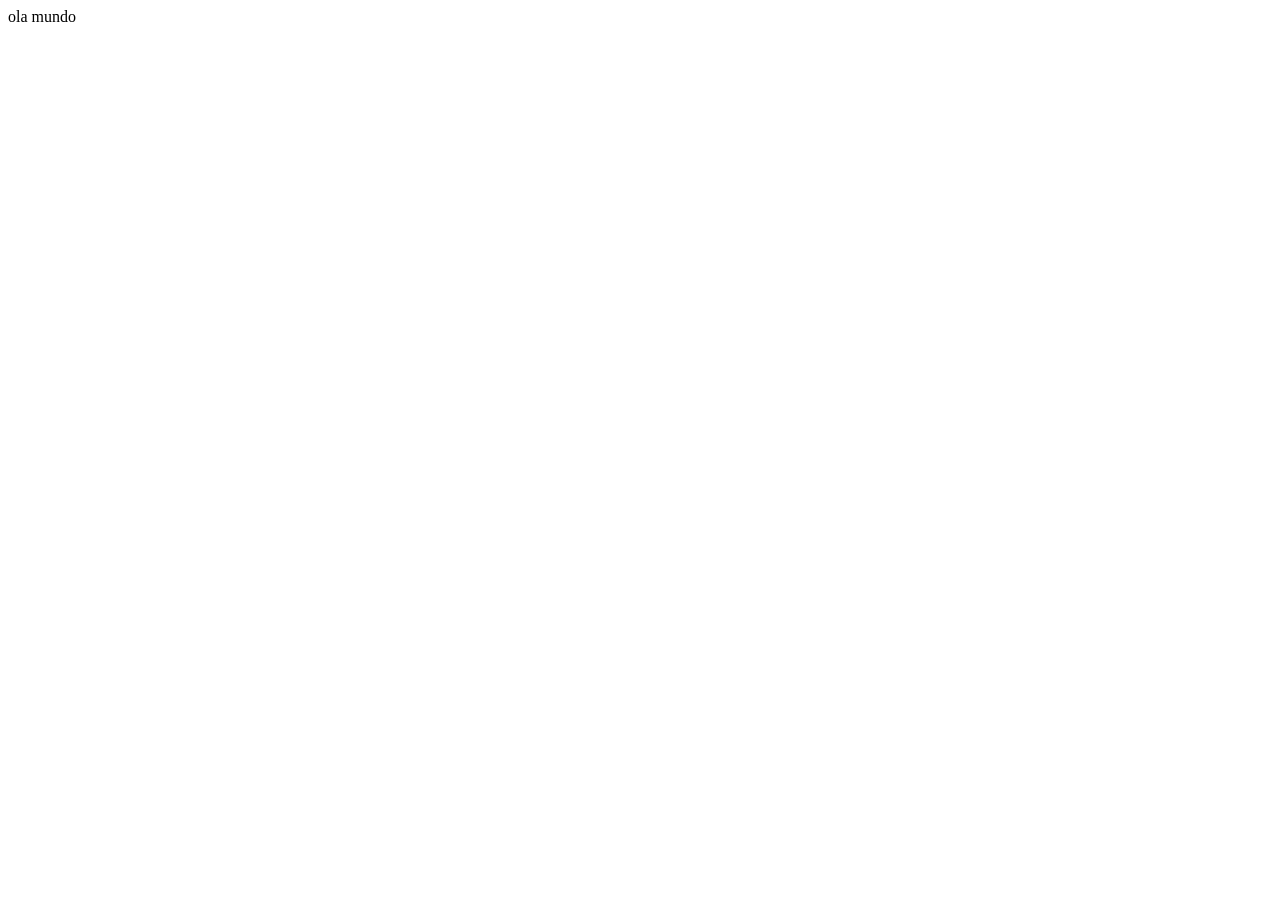
==== htmls/index.html @ 81743110 "criação das pastas de trabalho" ====
<!DOCTYPE html>
<html lang="en">
<head>
    <meta charset="UTF-8">
    <meta name="viewport" content="width=device-width, initial-scale=1.0">
    <title>Document</title>
</head>
<body>
    ola mundo
</body>
</html>
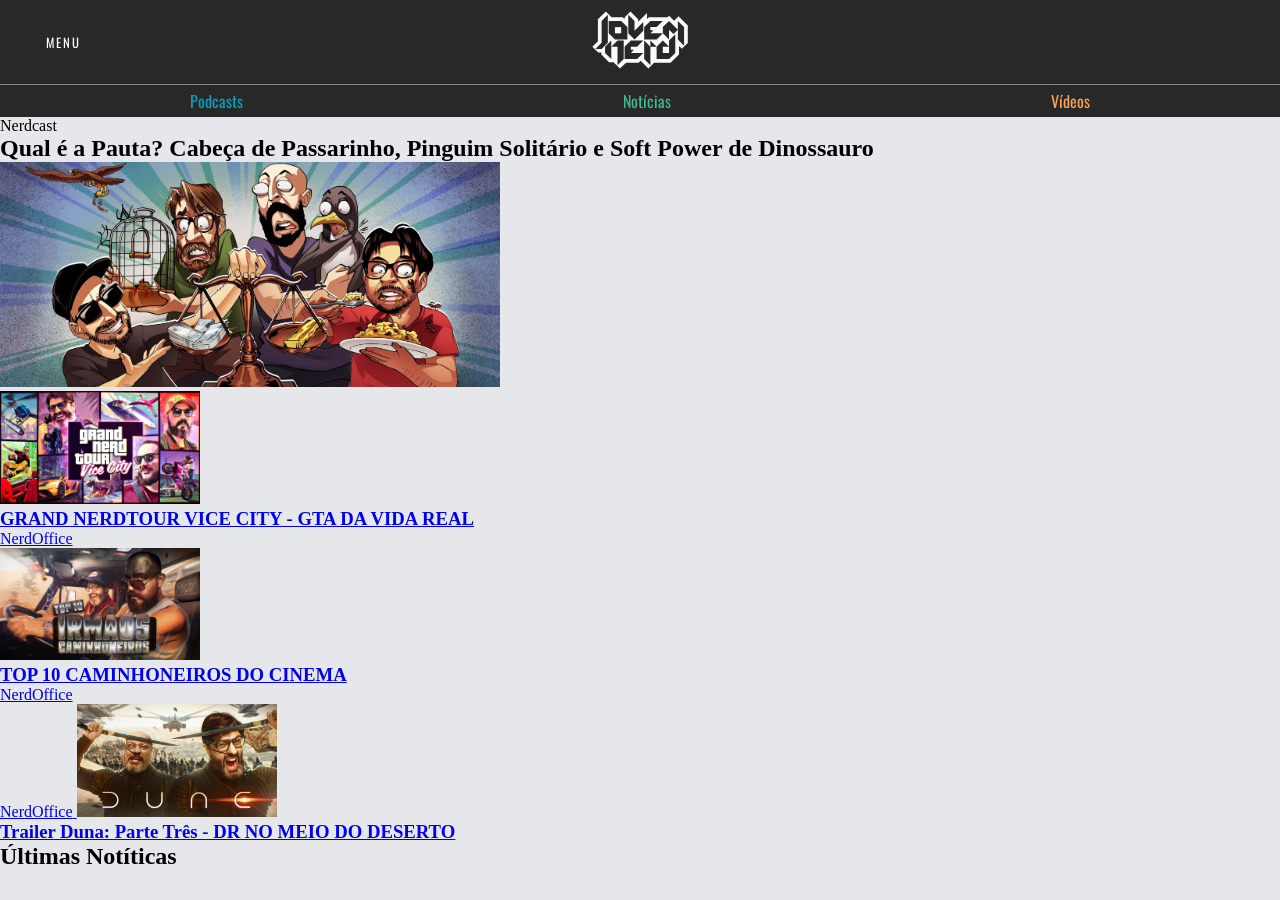
==== commit 129646ab: "Cria estrutura inicial do site Jovem Nerd - Estrutura da index.html (header, nav, main com destaques" ====
--- a/htmls/index.html
+++ b/htmls/index.html
@@ -3,9 +3,72 @@
 <head>
     <meta charset="UTF-8">
     <meta name="viewport" content="width=device-width, initial-scale=1.0">
-    <title>Document</title>
+    <title>Jovem nerd - Podcast e notícias</title>
+    <link rel="stylesheet" href="../css/style.css">
 </head>
 <body>
-    ola mundo
+    <header>
+       <button>MENU</button>
+       <a href="index.html">
+         <img src="../img/logo-jovemnerd-negative.svg" alt="logo jovem nerd">
+       </a>
+    </header>
+    <nav>
+        <a class="podcast-titulo" href="/Podcasts/podcasts.html">Podcasts</a>
+        <a class="noticias-titulo" href="/noticias/noticias.html">Notícias</a>
+        <a class="videos-titulo" href="/Videos/videos.html">Vídeos</a>
+    </nav>
+
+    <main class="pagina">
+        <section class="destaques">
+            <article class="card-grande">
+                <span class="categoria">Nerdcast</span>
+                <h2>Qual é a Pauta? Cabeça de Passarinho, Pinguim Solitário e Soft Power de Dinossauro</h2>
+                <a href="/Podcasts/nerdcast/Qual é a pauta.html">
+                    <img src="../img/nc1054_sem_pauta_35__w090f7x10-scaled.jpg" width="500px">
+                </a>
+            </article>
+
+            <article class="card-pequeno">
+                <a href="/Videos/nerdoffice/grand-nerdtour-vice-city.html">
+                    <img src="../img/vitrine_s17e42_h__f12l7qpa9.jpg" width="200px">
+                    <h3>GRAND NERDTOUR VICE CITY - GTA DA VIDA REAL</h3>
+                </a>
+
+                 <a href="/Videos/nerdoffice/nerdoffice.html">
+                    <span>NerdOffice</span>
+                </a>
+            </article>
+
+            <article class="card-pequeno">
+                <a href="/Videos/nerdoffice/top-10-caminhoneiros-do-cinema.html">
+                    <img src="../img/vitrine_s17e36_h__g4z9w9ks.jpg" width="200px">
+                    <h3>TOP 10 CAMINHONEIROS DO CINEMA</h3>
+                </a>
+                <a href="/Videos/nerdoffice/nerdoffice.html">
+                    <span>NerdOffice</span>
+                </a>
+            </article>
+
+            <article class="card-pequeno">
+                <a href="/Videos/nerdoffice/nerdoffice.html">
+                    <span>NerdOffice</span>
+                </a>
+
+                <a href="/Videos/nerdoffice/trailer-duna-parte-tres-dr-no-meio-do-deserto.html">
+                    <img src="../img/vitrine_dune.jpg" width="200px">
+                    <h3>Trailer Duna: Parte Três - DR NO MEIO DO DESERTO</h3>
+                </a>
+            </article>
+        </section>
+
+        <section class="ultimas-noticias">
+            <h2>Últimas Notíticas</h2>
+
+            <article class="card-medio">
+
+            </article>
+        </section>
+    </main>
 </body>
 </html>
--- a/css/style.css
+++ b/css/style.css
@@ -0,0 +1,60 @@
+@font-face {
+    font-family: "Oswald";
+    src: url("/img/Oswald/Oswald-VariableFont_wght.ttf") format("truetype");
+}
+*{
+    margin: 0;
+    font-family: inherit;
+}
+body{
+    background-color: #e5e7eb
+}
+header{
+    background-color: #282828;
+    display: flex;
+    align-items: center;
+    justify-content: center;
+    padding: 10px 50px;
+    border-bottom: 1px solid #888;
+}
+
+header img {
+    height: 60px;
+    width: auto;
+}
+
+header button {
+    position: absolute;
+    left: 40px;
+    background: none;
+    color: white;
+    text-decoration: none;
+    border: none;
+    cursor: pointer;
+    text-transform: uppercase;
+    font-family: "Oswald", sans-serif;
+    letter-spacing: 2px;
+    font-size: 0.8rem;
+}
+nav{
+    background-color: #282828;
+    display: flex;
+    align-items: center;
+    justify-content: space-around;
+    height: 2rem;
+}
+.podcast-titulo{
+    color: #00a3c6;
+    text-decoration: none;
+    font-family: "Oswald", sans-serif;
+}
+.noticias-titulo{
+    color: #3dbc8e;
+    text-decoration: none;
+    font-family: "Oswald", sans-serif;
+}
+.videos-titulo{
+    color: #ffa052;
+    text-decoration: none;
+    font-family: "Oswald", sans-serif;
+}
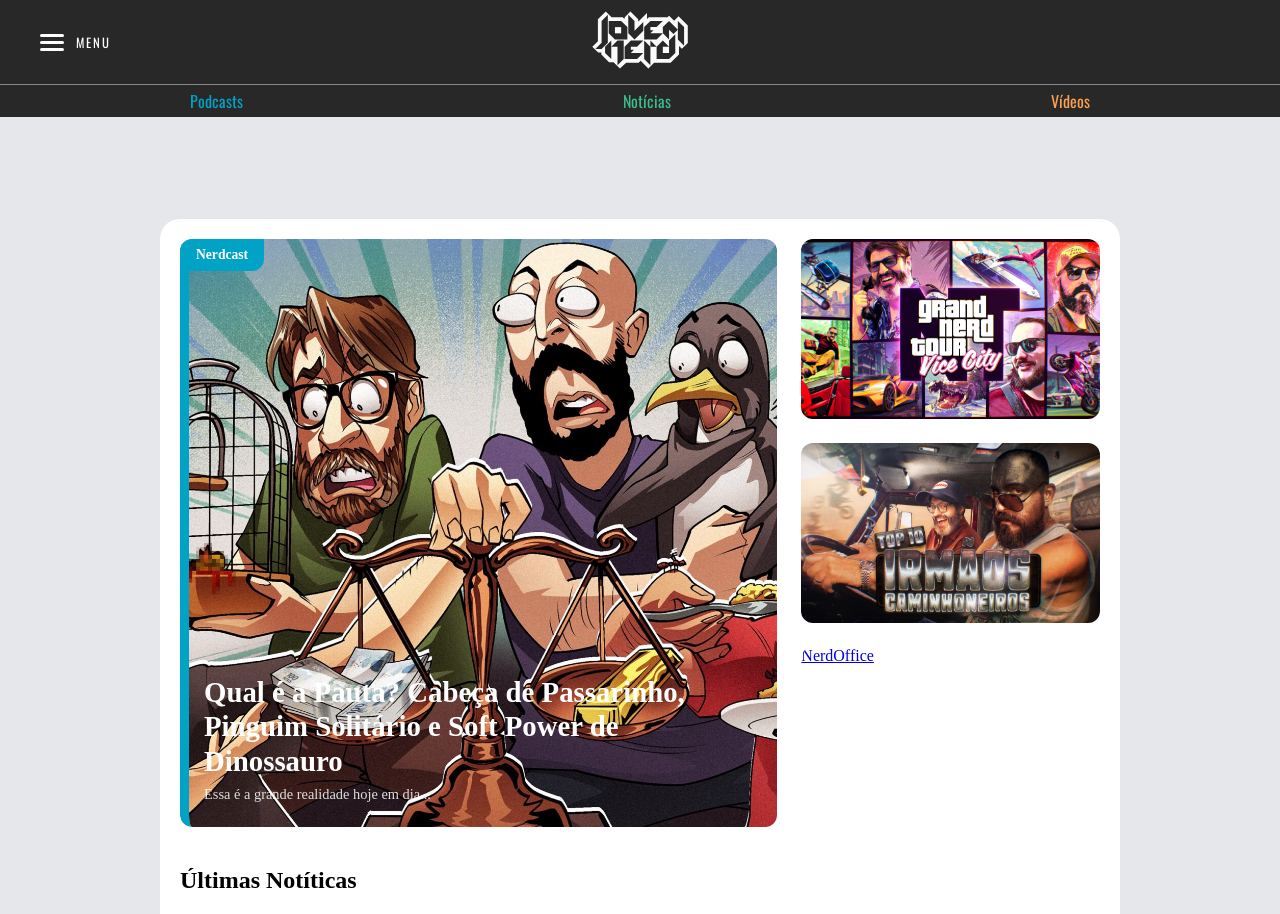
==== commit de47bef6: "create-cards criação e organizacao dos cards de videos" ====
--- a/htmls/index.html
+++ b/htmls/index.html
@@ -1,5 +1,5 @@
 <!DOCTYPE html>
-<html lang="en">
+<html lang="pt-br">
 <head>
     <meta charset="UTF-8">
     <meta name="viewport" content="width=device-width, initial-scale=1.0">
@@ -8,54 +8,66 @@
 </head>
 <body>
     <header>
-       <button>MENU</button>
+       <button class="menubutton">
+        <span class="hamburger">
+            <span></span>
+            <span></span>
+            <span></span>
+        </span>
+        <span class="menu-texto">MENU</span>
+        
+        
+       </button>
        <a href="index.html">
          <img src="../img/logo-jovemnerd-negative.svg" alt="logo jovem nerd">
        </a>
     </header>
     <nav>
-        <a class="podcast-titulo" href="/Podcasts/podcasts.html">Podcasts</a>
-        <a class="noticias-titulo" href="/noticias/noticias.html">Notícias</a>
-        <a class="videos-titulo" href="/Videos/videos.html">Vídeos</a>
+        <a class="podcast-titulo" href="../Podcasts/podcasts.html">Podcasts</a>
+        <a class="noticias-titulo" href="../noticias/noticias.html">Notícias</a>
+        <a class="videos-titulo" href="../Videos/videos.html">Vídeos</a>
     </nav>
 
     <main class="pagina">
         <section class="destaques">
-            <article class="card-grande">
-                <span class="categoria">Nerdcast</span>
-                <h2>Qual é a Pauta? Cabeça de Passarinho, Pinguim Solitário e Soft Power de Dinossauro</h2>
-                <a href="/Podcasts/nerdcast/Qual é a pauta.html">
-                    <img src="../img/nc1054_sem_pauta_35__w090f7x10-scaled.jpg" width="500px">
+            <article class="card-grande">      
+                <a href="../Podcasts/nerdcast/Qual é a pauta.html">
+                    <img src="../img/nc1054_sem_pauta_35__w090f7x10-scaled.jpg">
+                    <span class="categoria">Nerdcast</span>
+                    <div class="card-texto">
+                        <h2>Qual é a Pauta? Cabeça de Passarinho, Pinguim Solitário e Soft Power de Dinossauro</h2>
+                        <p>Essa é a grande realidade hoje em dia...</p>
+                    </div>
                 </a>
             </article>
 
             <article class="card-pequeno">
-                <a href="/Videos/nerdoffice/grand-nerdtour-vice-city.html">
-                    <img src="../img/vitrine_s17e42_h__f12l7qpa9.jpg" width="200px">
+                <a href="../Videos/nerdoffice/grand-nerdtour-vice-city.html">
+                    <img src="../img/vitrine_s17e42_h__f12l7qpa9.jpg">
                     <h3>GRAND NERDTOUR VICE CITY - GTA DA VIDA REAL</h3>
                 </a>
 
-                 <a href="/Videos/nerdoffice/nerdoffice.html">
+                 <a href="../Videos/nerdoffice/nerdoffice.html">
                     <span>NerdOffice</span>
                 </a>
             </article>
 
             <article class="card-pequeno">
-                <a href="/Videos/nerdoffice/top-10-caminhoneiros-do-cinema.html">
-                    <img src="../img/vitrine_s17e36_h__g4z9w9ks.jpg" width="200px">
+                <a href="../Videos/nerdoffice/top-10-caminhoneiros-do-cinema.html">
+                    <img src="../img/vitrine_s17e36_h__g4z9w9ks.jpg">
                     <h3>TOP 10 CAMINHONEIROS DO CINEMA</h3>
                 </a>
-                <a href="/Videos/nerdoffice/nerdoffice.html">
+                <a href="../Videos/nerdoffice/nerdoffice.html">
                     <span>NerdOffice</span>
                 </a>
             </article>
 
             <article class="card-pequeno">
-                <a href="/Videos/nerdoffice/nerdoffice.html">
+                <a href="../Videos/nerdoffice/nerdoffice.html">
                     <span>NerdOffice</span>
                 </a>
 
-                <a href="/Videos/nerdoffice/trailer-duna-parte-tres-dr-no-meio-do-deserto.html">
+                <a href="../Videos/nerdoffice/trailer-duna-parte-tres-dr-no-meio-do-deserto.html">
                     <img src="../img/vitrine_dune.jpg" width="200px">
                     <h3>Trailer Duna: Parte Três - DR NO MEIO DO DESERTO</h3>
                 </a>
--- a/css/style.css
+++ b/css/style.css
@@ -7,7 +7,7 @@
     font-family: inherit;
 }
 body{
-    background-color: #e5e7eb
+    background-color: #e5e7eb;
 }
 header{
     background-color: #282828;
@@ -16,6 +16,8 @@
     justify-content: center;
     padding: 10px 50px;
     border-bottom: 1px solid #888;
+    position: sticky;
+    top: 0;
 }
 
 header img {
@@ -23,18 +25,35 @@
     width: auto;
 }
 
-header button {
+.hamburger{
+    display: flex;
+    flex-direction: column;
+    gap: 4px;
+}
+.hamburger span{
+    display: block;
+    width: 24px;              
+    height: 3px;              
+    background-color: #ffffff;
+    border-radius: 2px;
+}
+
+.menubutton {
     position: absolute;
+    display: flex;
     left: 40px;
     background: none;
     color: white;
     text-decoration: none;
     border: none;
+    align-items: center;
     cursor: pointer;
     text-transform: uppercase;
     font-family: "Oswald", sans-serif;
     letter-spacing: 2px;
     font-size: 0.8rem;
+    padding: 0;
+    gap: 12px;
 }
 nav{
     background-color: #282828;
@@ -42,6 +61,93 @@
     align-items: center;
     justify-content: space-around;
     height: 2rem;
+}
+.pagina{
+    width: 75%;
+    background-color: white;
+    margin: auto;
+    margin-top: 8%;
+    border-radius: 20px 20px 0 0;
+}
+.destaques{
+    display: grid;
+    grid-template-columns: 2fr 1fr;
+    grid-template-rows: repeat(3, 180px);
+    gap: 24px;
+    padding: 20px;
+}
+.card-grande{
+    grid-row: 1 / span 3;
+    min-height: 0;
+}
+.card-grande a{
+    position: relative;
+    display: block;
+    height: 100%;
+    border-radius: 12px;
+    overflow: hidden;
+    color: white;
+    text-decoration: none;
+}
+.card-grande img{
+    position: absolute;
+    inset: 0;
+    width: 100%;
+    height: 100%;
+    object-fit: cover;
+    border-radius: 12px;
+    border-left: 9px solid #00a3c6;
+}
+.card-pequeno img{
+    width: 100%;
+    height: 100%;
+    object-fit: cover;
+}
+.card-texto{
+    position: absolute;
+    bottom: 0;
+    left: 0;
+    right: 0;
+    padding: 24px;
+    z-index: 1;
+}
+.card-texto h2 {
+    font-size: 1.8rem;
+    line-height: 1.2;
+    margin-bottom: 8px;
+}
+
+.card-texto p {
+    font-size: 0.9rem;
+    opacity: 0.85;
+}
+
+.categoria {
+    position: absolute;
+    top: 0;
+    left: 0;
+    z-index: 1;
+    background-color: #00a3c6;
+    color: white;
+    font-weight: 700;
+    font-size: 0.85rem;
+    padding: 8px 16px;
+    border-radius: 0 0 12px 0;
+}
+.card-pequeno{
+    min-height: 0;
+    overflow: hidden;
+    border-radius: 12px;
+}
+.card-pequeno a{
+    display: block;
+    height: 100%;
+}
+.card-pequeno h3, .card-pequeno h3{
+    display: none;
+}
+.ultimas-noticias{
+    padding: 20px;
 }
 .podcast-titulo{
     color: #00a3c6;
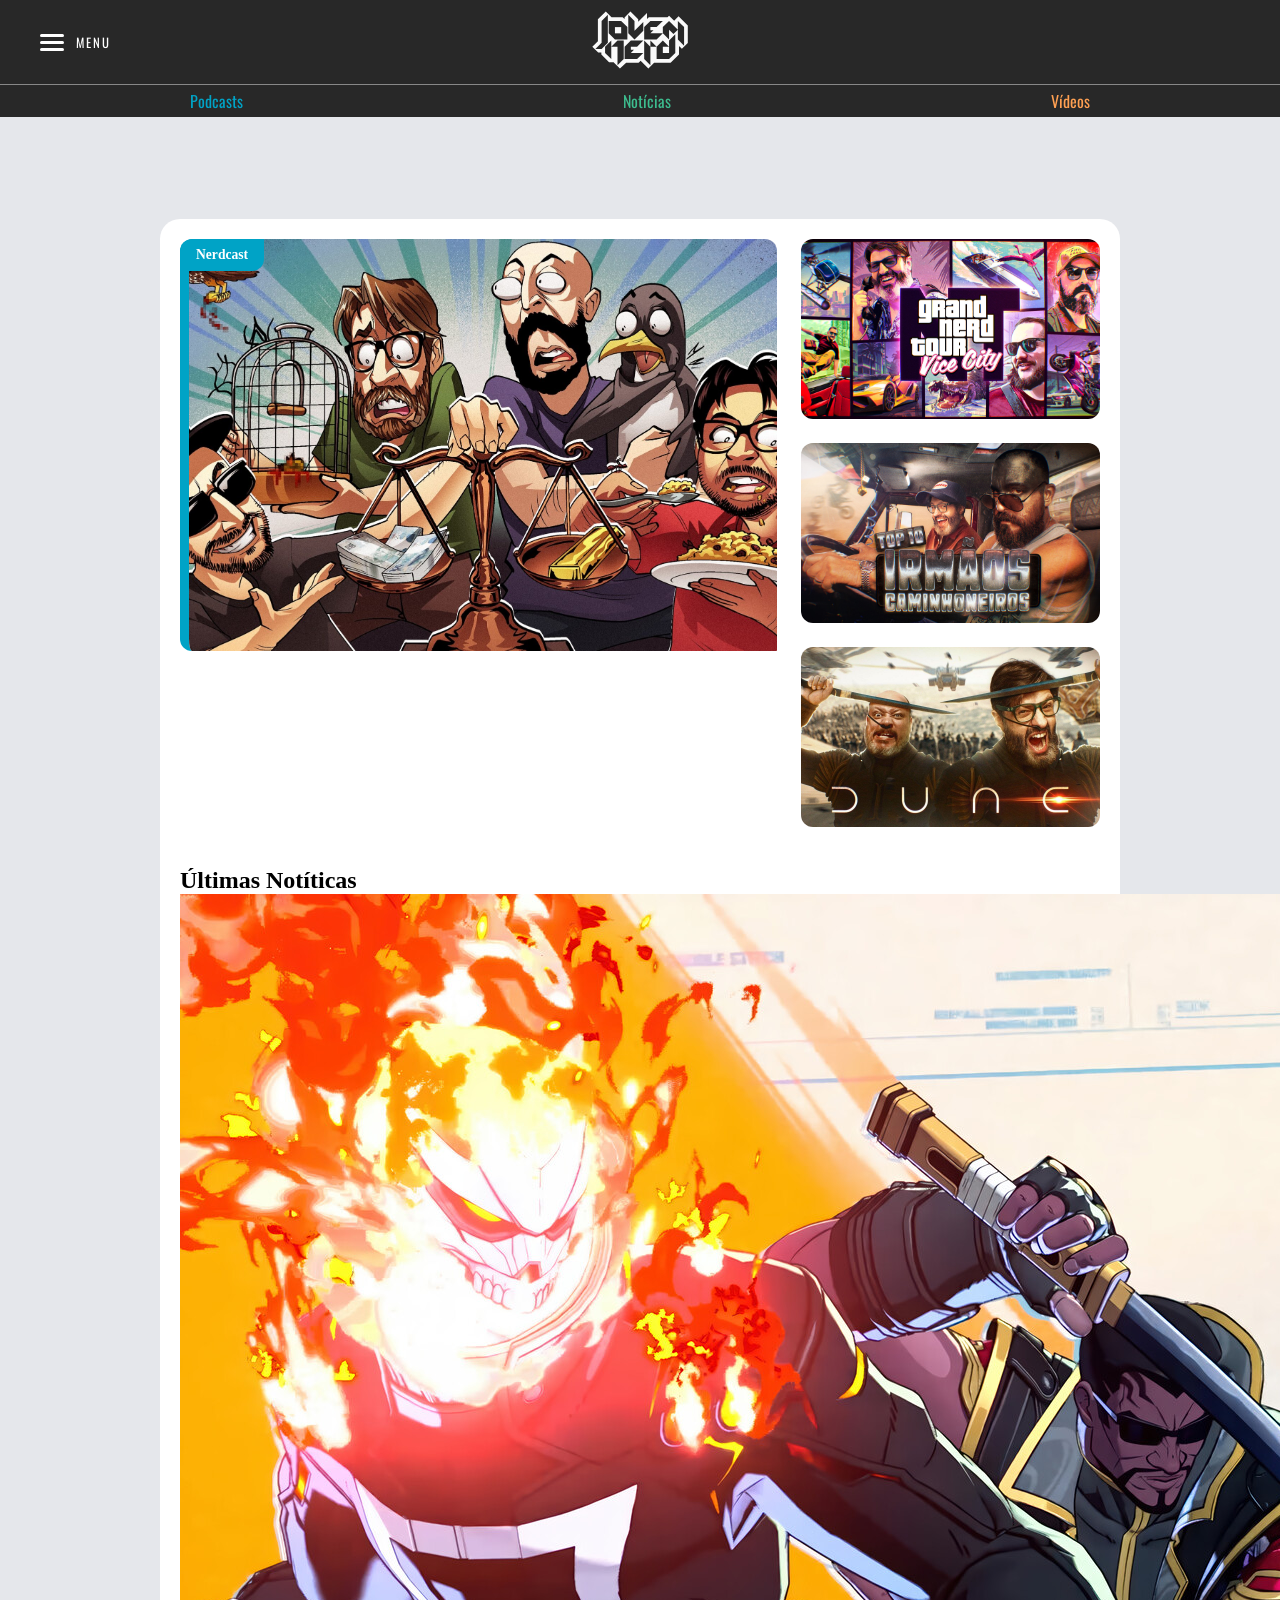
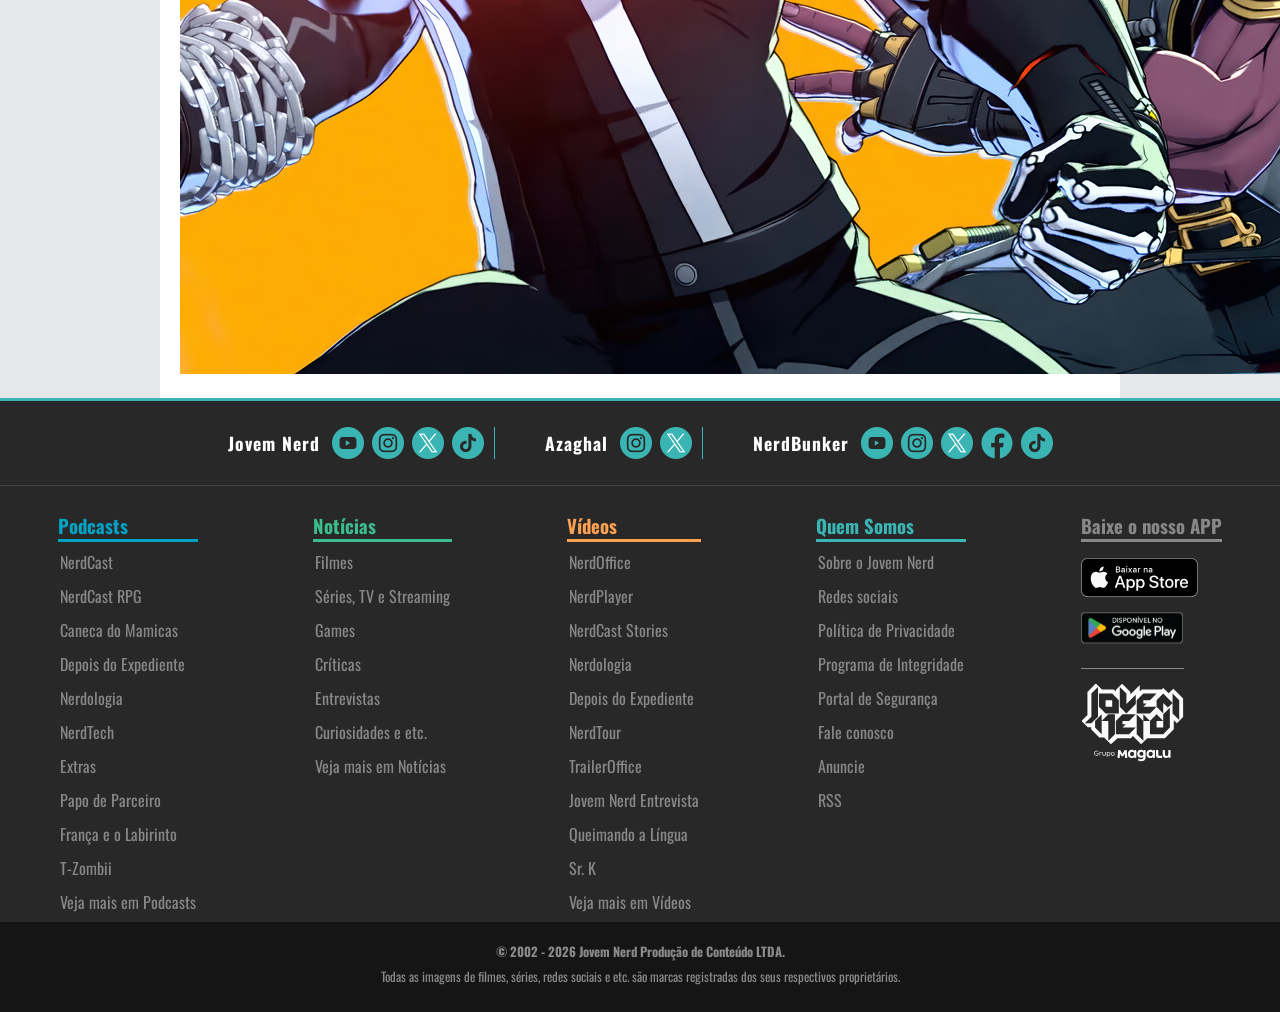
==== commit 06c9866a: "remodelagem exclusao e criação de arquivos dentro da pasta, organizando sites e criação do footer." ====
--- a/htmls/index.html
+++ b/htmls/index.html
@@ -32,7 +32,7 @@
         <section class="destaques">
             <article class="card-grande">      
                 <a href="../Podcasts/nerdcast/Qual é a pauta.html">
-                    <img src="../img/nc1054_sem_pauta_35__w090f7x10-scaled.jpg">
+                    <img src="../img/nc1054_sem_pauta_35__w090f7x10-scaled.jpg" alt="">
                     <span class="categoria">Nerdcast</span>
                     <div class="card-texto">
                         <h2>Qual é a Pauta? Cabeça de Passarinho, Pinguim Solitário e Soft Power de Dinossauro</h2>
@@ -63,14 +63,14 @@
             </article>
 
             <article class="card-pequeno">
-                <a href="../Videos/nerdoffice/nerdoffice.html">
-                    <span>NerdOffice</span>
-                </a>
-
                 <a href="../Videos/nerdoffice/trailer-duna-parte-tres-dr-no-meio-do-deserto.html">
                     <img src="../img/vitrine_dune.jpg" width="200px">
                     <h3>Trailer Duna: Parte Três - DR NO MEIO DO DESERTO</h3>
                 </a>
+                
+                <a href="../Videos/nerdoffice/nerdoffice.html">
+                    <span>NerdOffice</span>
+                </a>
             </article>
         </section>
 
@@ -78,9 +78,131 @@
             <h2>Últimas Notíticas</h2>
 
             <article class="card-medio">
-
+                <a href="../noticias/games/marvel-tokon-dubladores-deadpool-ghost-rider-entrevista.html">
+                    <img src="../img/marvel_tokon_deadpool_ghost_rider__n4m21f.jpg">
+                </a>
+                <a href="../noticias/games/"></a>
             </article>
         </section>
     </main>
+    <footer>
+        <div class="redes-footer">
+        <div class="jovemnerd-redes">
+            <h2>Jovem Nerd</h2>
+            <a href="https://www.youtube.com/@JovemNerd">
+                <img src="../img/youtube (2).png">
+            </a>
+            <a href="https://www.instagram.com/jovemnerd/">
+                <img  src="../img/instagram.png">
+            </a>
+            <a href="https://x.com/jovemnerd">
+                <img src="../img/twitter.png">
+            </a>
+            <a href="https://www.tiktok.com/@jovemnerd">
+                <img src="../img/tiktok.png">
+            </a>
+        </div>
+        <div class="azaghal-redes">
+            <h2>Azaghal</h2>
+            <a href="https://www.instagram.com/azaghal/">
+                <img src="../img/instagram.png">
+            </a>
+            <a href="https://x.com/azaghal">
+                <img src="../img/twitter.png">
+            </a>
+        </div>
+        <div class="nerdbunker-redes">
+            <h2>NerdBunker</h2>
+            <a href="https://www.youtube.com/@Nerdbunker">
+                <img src="../img/youtube (2).png">
+            </a>
+            <a href="https://www.instagram.com/nerdbunker/">
+                <img src="../img/instagram.png" alt=" instagram">
+            </a>
+            <a href="https://x.com/Nerdbunker">
+                <img src="../img/twitter.png" alt="twitter">
+            </a>
+            <a href="https://www.facebook.com/nerdbunker">
+                <img src="../img/facebook.png" alt="facebook">
+            </a>
+            <a href="https://www.tiktok.com/@nerdbunker">
+                <img src="../img/tiktok.png" alt="tiktok">
+            </a>
+        </div>
+        </div>
+        <div class="links-footer">
+            <div class="podcasts-footer">
+                <h3>Podcasts</h3>
+                <ul>
+                <li><a href="../htmls/nerdcast.html">NerdCast</a></li>
+                <li><a href="../htmls/nerdcast-rpg.html">NerdCast RPG</a></li>
+                <li><a href="#">Caneca do Mamicas</a></li>
+                <li><a href="#">Depois do Expediente</a></li>
+                <li><a href="#">Nerdologia</a></li>
+                <li><a href="#">NerdTech</a></li>
+                <li><a href="#">Extras</a></li>
+                <li><a href="#">Papo de Parceiro</a></li>
+                <li><a href="#">França e o Labirinto</a></li>
+                <li><a href="../htmls/t-zombii.html">T-Zombii</a></li>
+            <li><a href="#">Veja mais em Podcasts</a></li>
+        </ul>
+        </div>
+        <div class="noticias-footer">
+            <h3>Notícias</h3>
+            <ul>
+                <li><a href="#">Filmes</a></li>
+                <li><a href="../htmls/series-tv-streaming.html">Séries, TV e Streaming</a></li>
+                <li><a href="#">Games</a></li>
+                <li><a href="#">Críticas</a></li>
+                <li><a href="#">Entrevistas</a></li>
+                <li><a href="#">Curiosidades e etc.</a></li>
+                <li><a href="#">Veja mais em Notícias</a></li>
+            </ul>
+        </div>
+        <div class="videos-footer">
+            <h3>Vídeos</h3>
+            <ul>
+                <li><a href="../htmls/nerdoffice.html">NerdOffice</a></li>
+                <li><a href="#">NerdPlayer</a></li>
+                <li><a href="#">NerdCast Stories</a></li>
+                <li><a href="#">Nerdologia</a></li>
+                <li><a href="#">Depois do Expediente</a></li>
+                <li><a href="#">NerdTour</a></li>
+                <li><a href="#">TrailerOffice</a></li>
+                <li><a href="#">Jovem Nerd Entrevista</a></li>
+                <li><a href="#">Queimando a Língua</a></li>
+                <li><a href="#">Sr. K</a></li>
+                <li><a href="#">Veja mais em Vídeos</a></li>
+            </ul>
+        </div>
+        <div class="quem-somos-footer">
+            <h3>Quem Somos</h3>
+            <ul>
+                <li><a href="#">Sobre o Jovem Nerd</a></li>
+                <li><a href="#">Redes sociais</a></li>
+                <li><a href="#">Política de Privacidade</a></li>
+                <li><a href="#">Programa de Integridade</a></li>
+                <li><a href="#">Portal de Segurança</a></li>
+                <li><a href="#">Fale conosco</a></li>
+                <li><a href="#">Anuncie</a></li>
+                <li><a href="#">RSS</a></li>
+            </ul>
+        </div>
+        <div class="app-footer">
+            <h3>Baixe o nosso APP</h3>
+            <a href="https://apps.apple.com/us/app/jovem-nerd-oficial/id1122679489">
+                <img src="../img/appstore.svg" alt="baixe pela app store">
+            </a>
+            <a href="https://play.google.com/store/apps/details?id=com.jovemnerd.app">
+                <img src="../img/googleplay.svg" alt="baixe pela play store">
+            </a>
+            <img src="../img/logo-jovemnerd-w.svg" alt="logo jovem nerd">
+        </div>
+    </div>
+    <div class="copyright-footer">
+        <p>© 2002 - 2026 Jovem Nerd Produção de Conteúdo LTDA.</p>
+        <p>Todas as imagens de filmes, séries, redes sociais e etc. são marcas registradas dos seus respectivos proprietários.</p>
+    </div>
+    </footer>
 </body>
 </html>
--- a/css/style.css
+++ b/css/style.css
@@ -6,6 +6,10 @@
     margin: 0;
     font-family: inherit;
 }
+a{
+    text-decoration: none;
+    color: inherit;
+}
 body{
     background-color: #e5e7eb;
 }
@@ -16,7 +20,6 @@
     justify-content: center;
     padding: 10px 50px;
     border-bottom: 1px solid #888;
-    position: sticky;
     top: 0;
 }
 
@@ -93,7 +96,7 @@
     position: absolute;
     inset: 0;
     width: 100%;
-    height: 100%;
+    height: 70%;
     object-fit: cover;
     border-radius: 12px;
     border-left: 9px solid #00a3c6;
@@ -143,7 +146,7 @@
     display: block;
     height: 100%;
 }
-.card-pequeno h3, .card-pequeno h3{
+.card-pequeno h3, .card-pequeno span{
     display: none;
 }
 .ultimas-noticias{
@@ -163,4 +166,111 @@
     color: #ffa052;
     text-decoration: none;
     font-family: "Oswald", sans-serif;
-}+}
+footer{
+    background-color: #282828;
+}
+footer img{
+    width: 32px;
+    height: 32px;
+    display: block;
+    
+}
+.redes-footer{
+    display: flex;
+    flex-wrap: wrap;
+    justify-content: center;
+    gap: 50px;
+    padding: 26px 20px;
+    border-top: 3px solid #3bb4b4;
+    border-bottom: 1px solid #424242;
+}
+.jovemnerd-redes, .azaghal-redes, .nerdbunker-redes{
+    display: flex;
+    align-items: center;
+    gap: 8px;
+    font-family: "Oswald", sans-serif;
+    color: #ffffff;
+    letter-spacing: 1px;
+}
+.redes-footer h2{
+    font-size: 1.1rem;
+    margin-right: 4px;
+}
+.jovemnerd-redes, .azaghal-redes{
+    border-right: 1px solid #3bb4b4;
+    padding-right: 10px
+}
+.links-footer{
+    display: flex;
+    flex-wrap: wrap;
+    justify-content: space-around;
+    padding-top: 2%;
+    color: #ffffff;
+}
+.links-footer h3{
+    font-family: "Oswald", sans-serif;
+    margin-bottom: 6px;
+}
+.links-footer ul{
+    list-style: none;
+    padding-left: 0;
+}
+.links-footer li{
+    margin-bottom: 6px;
+    text-decoration: none;
+    font-family: "Oswald", sans-serif;
+    font-size: 0,9rem;
+    color:#888;
+    padding: 2px;
+}
+.podcasts-footer h3{
+    color: #00a3c6;
+    border-bottom: 3px solid #00a3c6;
+}
+.noticias-footer h3{
+    color: #3dbc8e;
+    border-bottom: 3px solid #3dbc8e;
+}
+.videos-footer h3{
+    color: #ffa052;
+    border-bottom: 3px solid #ffa052;
+}
+.quem-somos-footer h3{
+    color: #3bb4b4;
+    border-bottom: 3px solid #3bb4b4;
+}
+.app-footer h3{
+    color: #888;
+    border-bottom: 3px solid #888;
+}
+.app-footer{
+    display: flex;
+    flex-direction: column;
+    align-items: flex-start;
+    gap: 10px;
+}
+.app-footer img{
+    width: auto;
+    height: 40px;
+}
+.app-footer > img{
+    height: 80px;
+    margin-top: 10px;
+    border-top: 1px solid #888;
+    padding-top: 10%;
+}
+.copyright-footer{
+    background-color: #151515;
+    text-align: center;
+    padding: 20px;
+    color: #8a8a8a;
+    font-size: 0.8rem;
+    font-family: "Oswald", sans-serif;
+}
+.copyright-footer p{
+    margin-bottom: 6px;
+}
+.copyright-footer p:first-child{
+    font-weight: 700;
+}
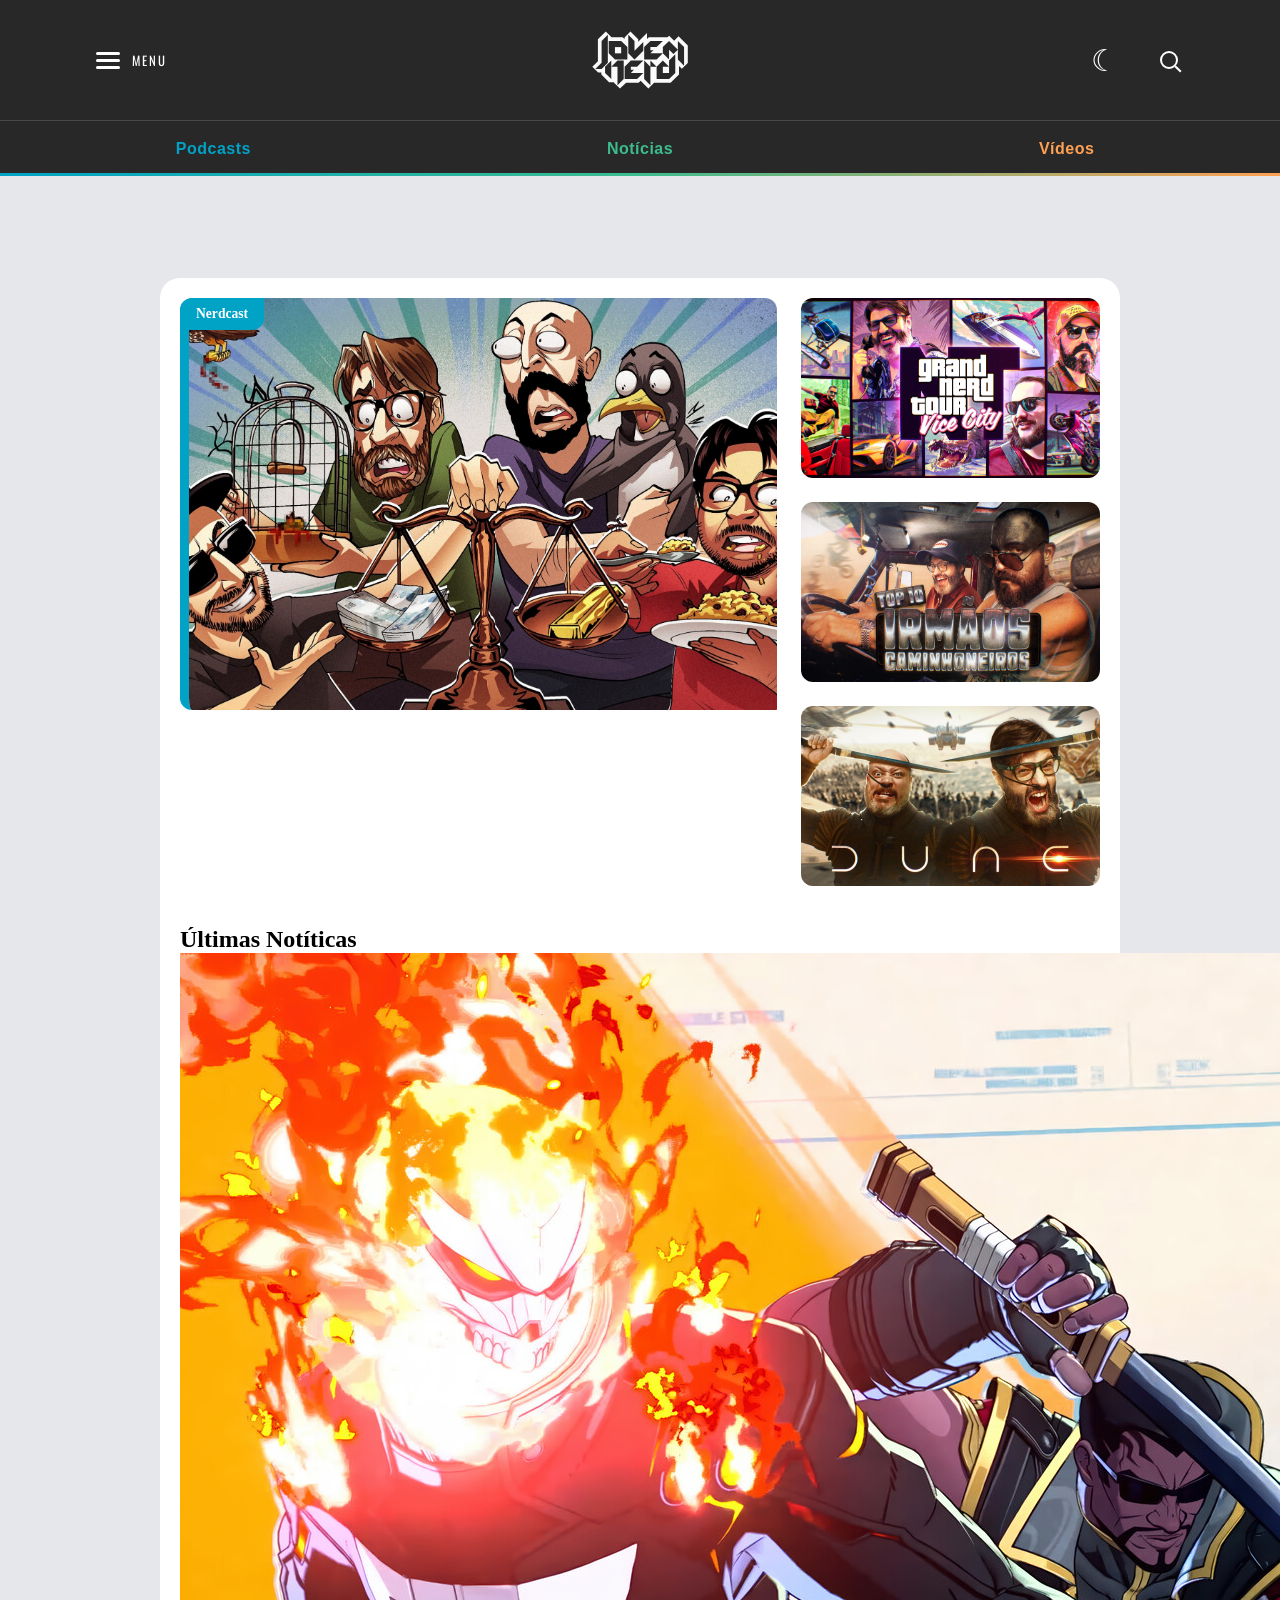
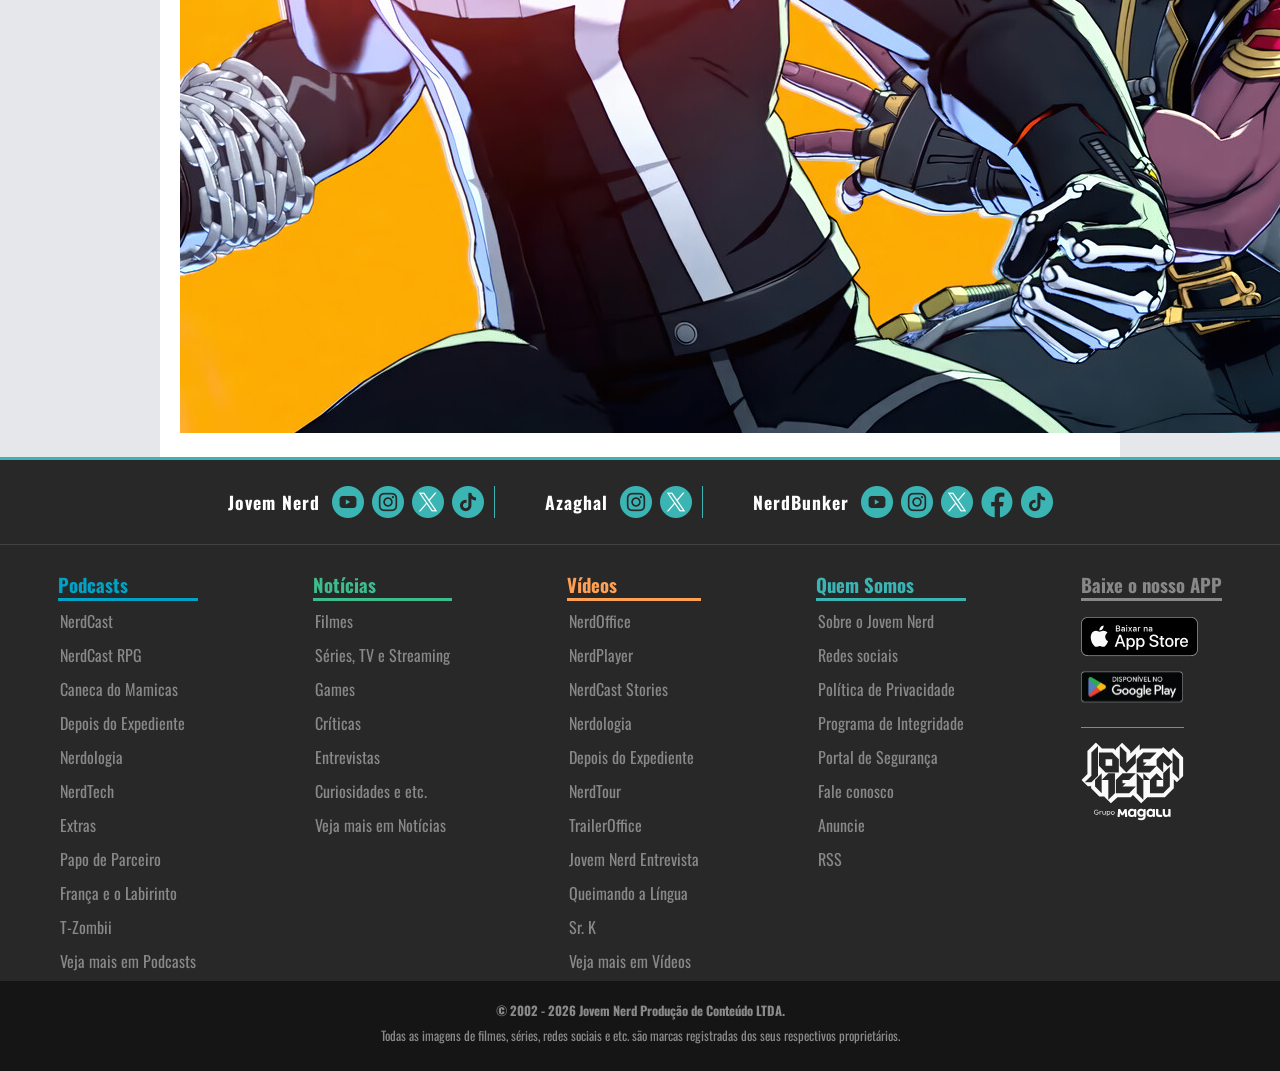
==== commit e90e67cf: "teste.1" ====
--- a/htmls/index.html
+++ b/htmls/index.html
@@ -7,26 +7,54 @@
     <link rel="stylesheet" href="../css/style.css">
 </head>
 <body>
+    <div class="cabecalho">
+
     <header>
-       <button class="menubutton">
-        <span class="hamburger">
-            <span></span>
-            <span></span>
-            <span></span>
-        </span>
-        <span class="menu-texto">MENU</span>
-        
-        
-       </button>
-       <a href="index.html">
-         <img src="../img/logo-jovemnerd-negative.svg" alt="logo jovem nerd">
-       </a>
+        <div class="topo">
+
+            <button class="menubutton">
+                <span class="hamburger">
+                    <span></span>
+                    <span></span>
+                    <span></span>
+                </span>
+
+                <span class="menu-texto">MENU</span>
+            </button>
+
+            <a class="logo" href="index.html">
+                <img src="../img/logo-jovemnerd-negative.svg"
+                     alt="logo jovem nerd">
+            </a>
+
+            <div class="icones">
+                <button class="lua" aria-label="Tema escuro">
+                    ☾
+                </button>
+
+                <button class="pesquisa" aria-label="Pesquisar">
+                    <span class="lupa"></span>
+                </button>
+            </div>
+
+        </div>
     </header>
+
     <nav>
-        <a class="podcast-titulo" href="../Podcasts/podcasts.html">Podcasts</a>
-        <a class="noticias-titulo" href="../noticias/noticias.html">Notícias</a>
-        <a class="videos-titulo" href="../Videos/videos.html">Vídeos</a>
+        <a class="podcast-titulo" href="../Podcasts/podcasts.html">
+            Podcasts
+        </a>
+
+        <a class="noticias-titulo" href="../noticias/noticias.html">
+            Notícias
+        </a>
+
+        <a class="videos-titulo" href="../Videos/videos.html">
+            Vídeos
+        </a>
     </nav>
+
+</div>
 
     <main class="pagina">
         <section class="destaques">
--- a/css/style.css
+++ b/css/style.css
@@ -13,43 +13,64 @@
 body{
     background-color: #e5e7eb;
 }
+/* CABEÇALHO PRINCIPAL */
+
+.cabecalho{
+    position: sticky;
+    top: 0;
+    z-index: 1000;
+    width: 100%;
+}
+
 header{
     background-color: #282828;
-    display: flex;
-    align-items: center;
-    justify-content: center;
-    padding: 10px 50px;
-    border-bottom: 1px solid #888;
-    top: 0;
-}
-
-header img {
+    border-bottom: 0.5px solid #484848;
+}
+
+.topo{
+    width: 85%;
+    margin: auto;
+    height: 120px;
+    display: grid;
+    grid-template-columns: 1fr 1fr 1fr;
+    align-items: center;
+}
+
+/* LOGO */
+
+.logo{
+    justify-self: center;
+}
+
+.logo img{
     height: 60px;
     width: auto;
-}
+    display: block;
+}
+
+/* MENU HAMBÚRGUER */
 
 .hamburger{
     display: flex;
     flex-direction: column;
     gap: 4px;
 }
+
 .hamburger span{
     display: block;
-    width: 24px;              
-    height: 3px;              
-    background-color: #ffffff;
+    width: 24px;
+    height: 3px;
+    background-color: white;
     border-radius: 2px;
 }
 
-.menubutton {
-    position: absolute;
-    display: flex;
-    left: 40px;
+.menubutton{
+    display: flex;
+    justify-self: start;
+    align-items: center;
     background: none;
     color: white;
-    text-decoration: none;
     border: none;
-    align-items: center;
     cursor: pointer;
     text-transform: uppercase;
     font-family: "Oswald", sans-serif;
@@ -58,12 +79,71 @@
     padding: 0;
     gap: 12px;
 }
+
+/* ÍCONES DO LADO DIREITO */
+
+.icones{
+    display: flex;
+    align-items: center;
+    justify-self: end;
+    gap: 30px;
+}
+
+.lua, .pesquisa{
+    background: none;
+    border: none;
+    color: white;
+    cursor: pointer;
+}
+
+.lua{
+    font-size: 30px;
+}
+
+/* LUPA */
+
+.lupa{
+    display: block;
+    width: 14px;
+    height: 14px;
+    border: 2px solid white;
+    border-radius: 50%;
+    position: relative;
+}
+
+.lupa::after{
+    content: "";
+    position: absolute;
+    width: 8px;
+    height: 2px;
+    background-color: white;
+    right: -6px;
+    bottom: -3px;
+    transform: rotate(45deg);
+}
+
+/* NAVEGAÇÃO */
+
 nav{
     background-color: #282828;
     display: flex;
     align-items: center;
     justify-content: space-around;
-    height: 2rem;
+    height: 55px;
+    background-image: linear-gradient(
+        to right,
+        #00a3c6,
+        #3dbc8e,
+        #ffa052
+    );
+    background-size: 100% 3px;
+    background-position: bottom;
+    background-repeat: no-repeat;
+}
+
+nav a{
+    flex: 1;
+    text-align: center;
 }
 .pagina{
     width: 75%;
@@ -154,18 +234,23 @@
 }
 .podcast-titulo{
     color: #00a3c6;
-    text-decoration: none;
-    font-family: "Oswald", sans-serif;
+   
 }
 .noticias-titulo{
     color: #3dbc8e;
-    text-decoration: none;
-    font-family: "Oswald", sans-serif;
-}
+  }
 .videos-titulo{
     color: #ffa052;
-    text-decoration: none;
-    font-family: "Oswald", sans-serif;
+    
+}
+
+nav a{
+    flex: 1;
+    text-align: center;
+    font-family: "Montserrat", sans-serif;
+    font-weight: 700;
+    font-size: 16px;
+    letter-spacing: 0.5px;
 }
 footer{
     background-color: #282828;
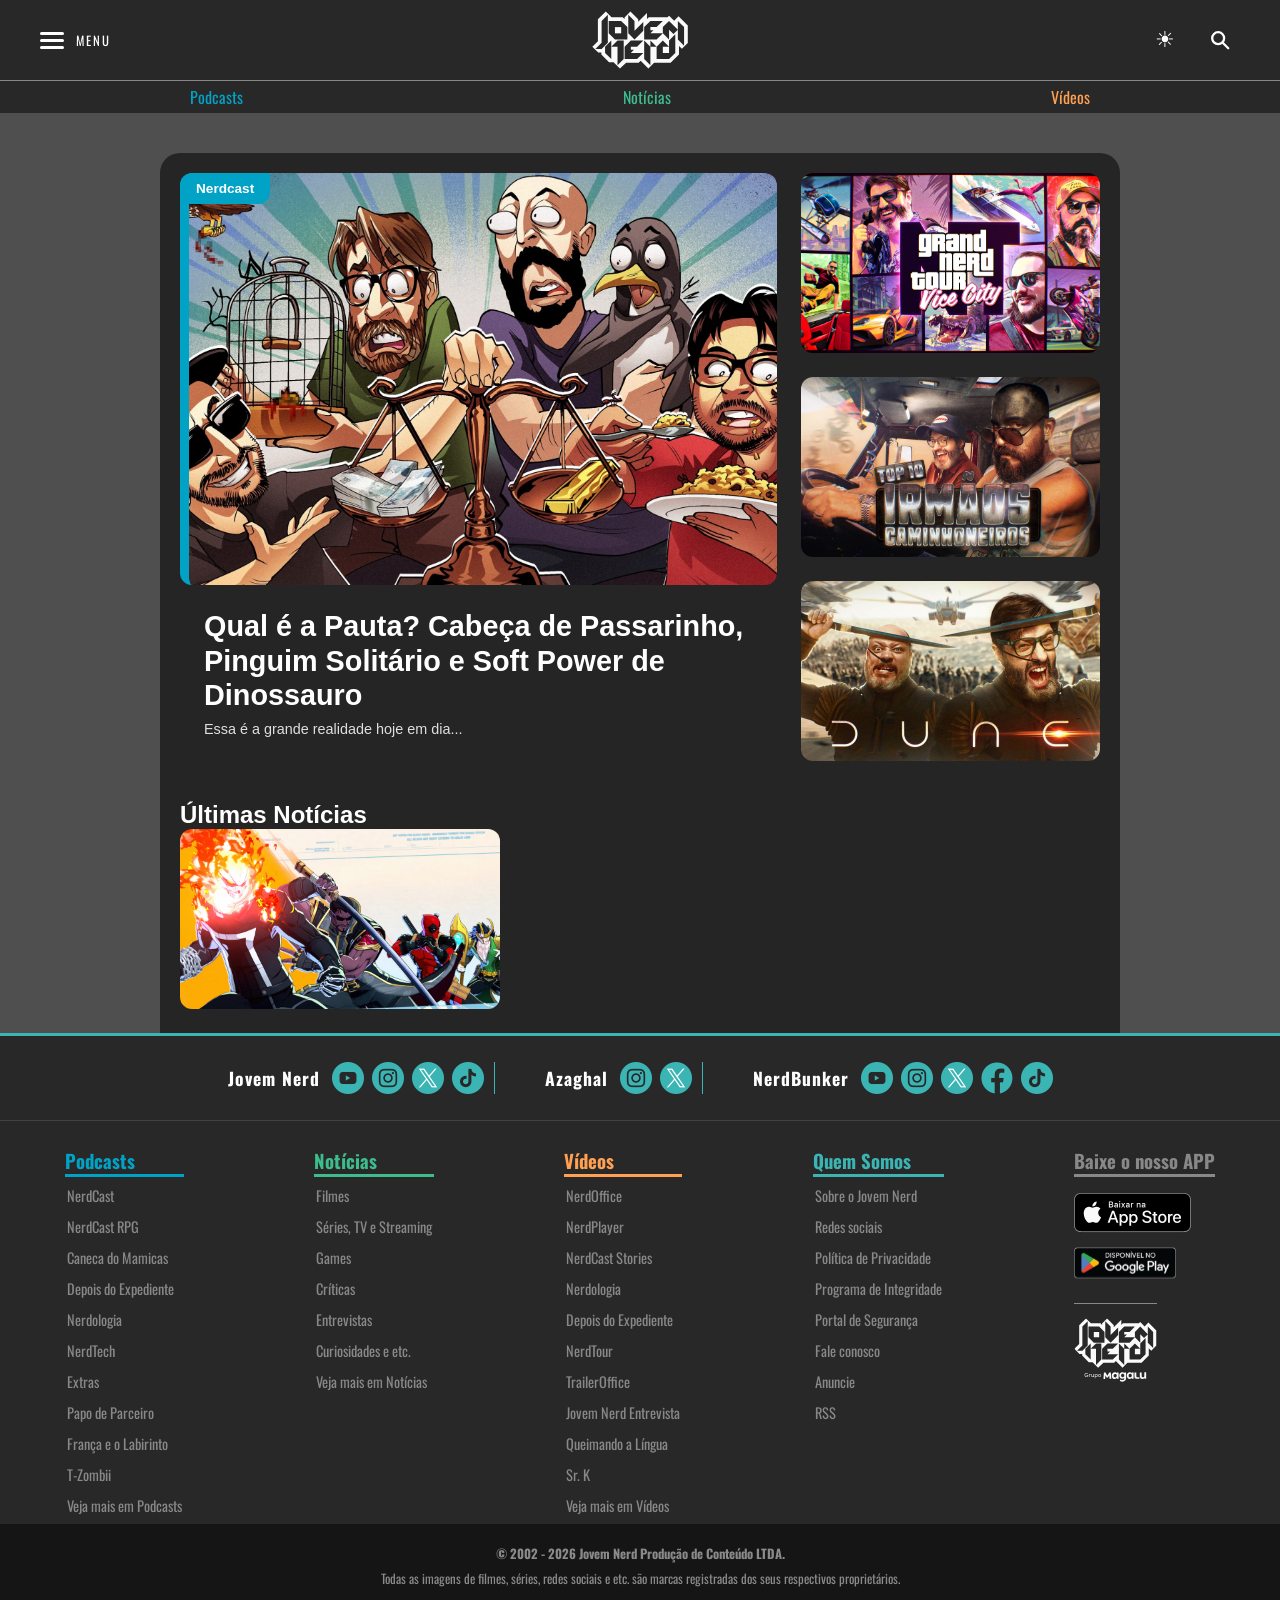
==== commit 5de1c077: "arquivos reformulados completamente" ====
--- a/htmls/index.html
+++ b/htmls/index.html
@@ -5,9 +5,9 @@
     <meta name="viewport" content="width=device-width, initial-scale=1.0">
     <title>Jovem nerd - Podcast e notícias</title>
     <link rel="stylesheet" href="../css/style.css">
+    <script src="../js/tema.js"></script>
 </head>
 <body>
-    <div class="cabecalho">
 
     <header>
         <div class="topo">
@@ -23,14 +23,11 @@
             </button>
 
             <a class="logo" href="index.html">
-                <img src="../img/logo-jovemnerd-negative.svg"
-                     alt="logo jovem nerd">
+                <img src="../img/logo-jovemnerd-negative.svg" alt="logo jovem nerd">
             </a>
 
             <div class="icones">
-                <button class="lua" aria-label="Tema escuro">
-                    ☾
-                </button>
+                <button class="lua" aria-label="Tema escuro">☾</button>
 
                 <button class="pesquisa" aria-label="Pesquisar">
                     <span class="lupa"></span>
@@ -41,25 +38,15 @@
     </header>
 
     <nav>
-        <a class="podcast-titulo" href="../Podcasts/podcasts.html">
-            Podcasts
-        </a>
-
-        <a class="noticias-titulo" href="../noticias/noticias.html">
-            Notícias
-        </a>
-
-        <a class="videos-titulo" href="../Videos/videos.html">
-            Vídeos
-        </a>
+        <a class="podcast-titulo" href="../Podcasts/podcasts.html">Podcasts</a>
+        <a class="noticias-titulo" href="../noticias/noticias.html">Notícias</a>
+        <a class="videos-titulo" href="../Videos/videos.html">Vídeos</a>
     </nav>
-
-</div>
 
     <main class="pagina">
         <section class="destaques">
-            <article class="card-grande">      
-                <a href="../Podcasts/nerdcast/Qual é a pauta.html">
+            <article class="card-grande">
+                <a href="../Podcasts/nerdcast/Qual%20%C3%A9%20a%20pauta.html">
                     <img src="../img/nc1054_sem_pauta_35__w090f7x10-scaled.jpg" alt="">
                     <span class="categoria">Nerdcast</span>
                     <div class="card-texto">
@@ -71,18 +58,17 @@
 
             <article class="card-pequeno">
                 <a href="../Videos/nerdoffice/grand-nerdtour-vice-city.html">
-                    <img src="../img/vitrine_s17e42_h__f12l7qpa9.jpg">
+                    <img src="../img/vitrine_s17e42_h__f12l7qpa9.jpg" alt="">
                     <h3>GRAND NERDTOUR VICE CITY - GTA DA VIDA REAL</h3>
                 </a>
-
-                 <a href="../Videos/nerdoffice/nerdoffice.html">
+                <a href="../Videos/nerdoffice/nerdoffice.html">
                     <span>NerdOffice</span>
                 </a>
             </article>
 
             <article class="card-pequeno">
                 <a href="../Videos/nerdoffice/top-10-caminhoneiros-do-cinema.html">
-                    <img src="../img/vitrine_s17e36_h__g4z9w9ks.jpg">
+                    <img src="../img/vitrine_s17e36_h__g4z9w9ks.jpg" alt="">
                     <h3>TOP 10 CAMINHONEIROS DO CINEMA</h3>
                 </a>
                 <a href="../Videos/nerdoffice/nerdoffice.html">
@@ -92,10 +78,9 @@
 
             <article class="card-pequeno">
                 <a href="../Videos/nerdoffice/trailer-duna-parte-tres-dr-no-meio-do-deserto.html">
-                    <img src="../img/vitrine_dune.jpg" width="200px">
+                    <img src="../img/vitrine_dune.jpg" alt="">
                     <h3>Trailer Duna: Parte Três - DR NO MEIO DO DESERTO</h3>
                 </a>
-                
                 <a href="../Videos/nerdoffice/nerdoffice.html">
                     <span>NerdOffice</span>
                 </a>
@@ -103,134 +88,144 @@
         </section>
 
         <section class="ultimas-noticias">
-            <h2>Últimas Notíticas</h2>
+            <h2>Últimas Notícias</h2>
 
             <article class="card-medio">
                 <a href="../noticias/games/marvel-tokon-dubladores-deadpool-ghost-rider-entrevista.html">
-                    <img src="../img/marvel_tokon_deadpool_ghost_rider__n4m21f.jpg">
+                    <img src="../img/marvel_tokon_deadpool_ghost_rider__n4m21f.jpg" alt="">
                 </a>
                 <a href="../noticias/games/"></a>
             </article>
         </section>
     </main>
+
     <footer>
         <div class="redes-footer">
-        <div class="jovemnerd-redes">
-            <h2>Jovem Nerd</h2>
-            <a href="https://www.youtube.com/@JovemNerd">
-                <img src="../img/youtube (2).png">
-            </a>
-            <a href="https://www.instagram.com/jovemnerd/">
-                <img  src="../img/instagram.png">
-            </a>
-            <a href="https://x.com/jovemnerd">
-                <img src="../img/twitter.png">
-            </a>
-            <a href="https://www.tiktok.com/@jovemnerd">
-                <img src="../img/tiktok.png">
-            </a>
-        </div>
-        <div class="azaghal-redes">
-            <h2>Azaghal</h2>
-            <a href="https://www.instagram.com/azaghal/">
-                <img src="../img/instagram.png">
-            </a>
-            <a href="https://x.com/azaghal">
-                <img src="../img/twitter.png">
-            </a>
-        </div>
-        <div class="nerdbunker-redes">
-            <h2>NerdBunker</h2>
-            <a href="https://www.youtube.com/@Nerdbunker">
-                <img src="../img/youtube (2).png">
-            </a>
-            <a href="https://www.instagram.com/nerdbunker/">
-                <img src="../img/instagram.png" alt=" instagram">
-            </a>
-            <a href="https://x.com/Nerdbunker">
-                <img src="../img/twitter.png" alt="twitter">
-            </a>
-            <a href="https://www.facebook.com/nerdbunker">
-                <img src="../img/facebook.png" alt="facebook">
-            </a>
-            <a href="https://www.tiktok.com/@nerdbunker">
-                <img src="../img/tiktok.png" alt="tiktok">
-            </a>
-        </div>
-        </div>
+            <div class="jovemnerd-redes">
+                <h2>Jovem Nerd</h2>
+                <a href="https://www.youtube.com/@JovemNerd">
+                    <img src="../img/youtube (2).png" alt="youtube">
+                </a>
+                <a href="https://www.instagram.com/jovemnerd/">
+                    <img src="../img/instagram.png" alt="instagram">
+                </a>
+                <a href="https://x.com/jovemnerd">
+                    <img src="../img/twitter.png" alt="twitter">
+                </a>
+                <a href="https://www.tiktok.com/@jovemnerd">
+                    <img src="../img/tiktok.png" alt="tiktok">
+                </a>
+            </div>
+
+            <div class="azaghal-redes">
+                <h2>Azaghal</h2>
+                <a href="https://www.instagram.com/azaghal/">
+                    <img src="../img/instagram.png" alt="instagram">
+                </a>
+                <a href="https://x.com/azaghal">
+                    <img src="../img/twitter.png" alt="twitter">
+                </a>
+            </div>
+
+            <div class="nerdbunker-redes">
+                <h2>NerdBunker</h2>
+                <a href="https://www.youtube.com/@Nerdbunker">
+                    <img src="../img/youtube (2).png" alt="youtube">
+                </a>
+                <a href="https://www.instagram.com/nerdbunker/">
+                    <img src="../img/instagram.png" alt="instagram">
+                </a>
+                <a href="https://x.com/Nerdbunker">
+                    <img src="../img/twitter.png" alt="twitter">
+                </a>
+                <a href="https://www.facebook.com/nerdbunker">
+                    <img src="../img/facebook.png" alt="facebook">
+                </a>
+                <a href="https://www.tiktok.com/@nerdbunker">
+                    <img src="../img/tiktok.png" alt="tiktok">
+                </a>
+            </div>
+        </div>
+
         <div class="links-footer">
             <div class="podcasts-footer">
                 <h3>Podcasts</h3>
                 <ul>
-                <li><a href="../htmls/nerdcast.html">NerdCast</a></li>
-                <li><a href="../htmls/nerdcast-rpg.html">NerdCast RPG</a></li>
-                <li><a href="#">Caneca do Mamicas</a></li>
-                <li><a href="#">Depois do Expediente</a></li>
-                <li><a href="#">Nerdologia</a></li>
-                <li><a href="#">NerdTech</a></li>
-                <li><a href="#">Extras</a></li>
-                <li><a href="#">Papo de Parceiro</a></li>
-                <li><a href="#">França e o Labirinto</a></li>
-                <li><a href="../htmls/t-zombii.html">T-Zombii</a></li>
-            <li><a href="#">Veja mais em Podcasts</a></li>
-        </ul>
-        </div>
-        <div class="noticias-footer">
-            <h3>Notícias</h3>
-            <ul>
-                <li><a href="#">Filmes</a></li>
-                <li><a href="../htmls/series-tv-streaming.html">Séries, TV e Streaming</a></li>
-                <li><a href="#">Games</a></li>
-                <li><a href="#">Críticas</a></li>
-                <li><a href="#">Entrevistas</a></li>
-                <li><a href="#">Curiosidades e etc.</a></li>
-                <li><a href="#">Veja mais em Notícias</a></li>
-            </ul>
-        </div>
-        <div class="videos-footer">
-            <h3>Vídeos</h3>
-            <ul>
-                <li><a href="../htmls/nerdoffice.html">NerdOffice</a></li>
-                <li><a href="#">NerdPlayer</a></li>
-                <li><a href="#">NerdCast Stories</a></li>
-                <li><a href="#">Nerdologia</a></li>
-                <li><a href="#">Depois do Expediente</a></li>
-                <li><a href="#">NerdTour</a></li>
-                <li><a href="#">TrailerOffice</a></li>
-                <li><a href="#">Jovem Nerd Entrevista</a></li>
-                <li><a href="#">Queimando a Língua</a></li>
-                <li><a href="#">Sr. K</a></li>
-                <li><a href="#">Veja mais em Vídeos</a></li>
-            </ul>
-        </div>
-        <div class="quem-somos-footer">
-            <h3>Quem Somos</h3>
-            <ul>
-                <li><a href="#">Sobre o Jovem Nerd</a></li>
-                <li><a href="#">Redes sociais</a></li>
-                <li><a href="#">Política de Privacidade</a></li>
-                <li><a href="#">Programa de Integridade</a></li>
-                <li><a href="#">Portal de Segurança</a></li>
-                <li><a href="#">Fale conosco</a></li>
-                <li><a href="#">Anuncie</a></li>
-                <li><a href="#">RSS</a></li>
-            </ul>
-        </div>
-        <div class="app-footer">
-            <h3>Baixe o nosso APP</h3>
-            <a href="https://apps.apple.com/us/app/jovem-nerd-oficial/id1122679489">
-                <img src="../img/appstore.svg" alt="baixe pela app store">
-            </a>
-            <a href="https://play.google.com/store/apps/details?id=com.jovemnerd.app">
-                <img src="../img/googleplay.svg" alt="baixe pela play store">
-            </a>
-            <img src="../img/logo-jovemnerd-w.svg" alt="logo jovem nerd">
-        </div>
-    </div>
-    <div class="copyright-footer">
-        <p>© 2002 - 2026 Jovem Nerd Produção de Conteúdo LTDA.</p>
-        <p>Todas as imagens de filmes, séries, redes sociais e etc. são marcas registradas dos seus respectivos proprietários.</p>
-    </div>
+                    <li><a href="../htmls/nerdcast.html">NerdCast</a></li>
+                    <li><a href="../htmls/nerdcast-rpg.html">NerdCast RPG</a></li>
+                    <li><a href="#">Caneca do Mamicas</a></li>
+                    <li><a href="#">Depois do Expediente</a></li>
+                    <li><a href="#">Nerdologia</a></li>
+                    <li><a href="#">NerdTech</a></li>
+                    <li><a href="#">Extras</a></li>
+                    <li><a href="#">Papo de Parceiro</a></li>
+                    <li><a href="#">França e o Labirinto</a></li>
+                    <li><a href="../htmls/t-zombii.html">T-Zombii</a></li>
+                    <li><a href="#">Veja mais em Podcasts</a></li>
+                </ul>
+            </div>
+
+            <div class="noticias-footer">
+                <h3>Notícias</h3>
+                <ul>
+                    <li><a href="#">Filmes</a></li>
+                    <li><a href="../htmls/series-tv-streaming.html">Séries, TV e Streaming</a></li>
+                    <li><a href="#">Games</a></li>
+                    <li><a href="#">Críticas</a></li>
+                    <li><a href="#">Entrevistas</a></li>
+                    <li><a href="#">Curiosidades e etc.</a></li>
+                    <li><a href="#">Veja mais em Notícias</a></li>
+                </ul>
+            </div>
+
+            <div class="videos-footer">
+                <h3>Vídeos</h3>
+                <ul>
+                    <li><a href="../htmls/nerdoffice.html">NerdOffice</a></li>
+                    <li><a href="#">NerdPlayer</a></li>
+                    <li><a href="#">NerdCast Stories</a></li>
+                    <li><a href="#">Nerdologia</a></li>
+                    <li><a href="#">Depois do Expediente</a></li>
+                    <li><a href="#">NerdTour</a></li>
+                    <li><a href="#">TrailerOffice</a></li>
+                    <li><a href="#">Jovem Nerd Entrevista</a></li>
+                    <li><a href="#">Queimando a Língua</a></li>
+                    <li><a href="#">Sr. K</a></li>
+                    <li><a href="#">Veja mais em Vídeos</a></li>
+                </ul>
+            </div>
+
+            <div class="quem-somos-footer">
+                <h3>Quem Somos</h3>
+                <ul>
+                    <li><a href="#">Sobre o Jovem Nerd</a></li>
+                    <li><a href="#">Redes sociais</a></li>
+                    <li><a href="#">Política de Privacidade</a></li>
+                    <li><a href="#">Programa de Integridade</a></li>
+                    <li><a href="#">Portal de Segurança</a></li>
+                    <li><a href="#">Fale conosco</a></li>
+                    <li><a href="#">Anuncie</a></li>
+                    <li><a href="#">RSS</a></li>
+                </ul>
+            </div>
+
+            <div class="app-footer">
+                <h3>Baixe o nosso APP</h3>
+                <a href="https://apps.apple.com/us/app/jovem-nerd-oficial/id1122679489">
+                    <img src="../img/appstore.svg" alt="baixe pela app store">
+                </a>
+                <a href="https://play.google.com/store/apps/details?id=com.jovemnerd.app">
+                    <img src="../img/googleplay.svg" alt="baixe pela play store">
+                </a>
+                <img src="../img/logo-jovemnerd-w.svg" alt="logo jovem nerd">
+            </div>
+        </div>
+
+        <div class="copyright-footer">
+            <p>© 2002 - 2026 Jovem Nerd Produção de Conteúdo LTDA.</p>
+            <p>Todas as imagens de filmes, séries, redes sociais e etc. são marcas registradas dos seus respectivos proprietários.</p>
+        </div>
     </footer>
+
 </body>
-</html>+</html>
--- a/css/style.css
+++ b/css/style.css
@@ -1,203 +1,716 @@
+/* =========================================================
+   STYLE.CSS
+   Usado pela home (index.html) e pela página de busca.
+   Cada seção diz de qual página ela é.
+   ========================================================= */
+
+/* ---------- FONTE ---------- */
+
 @font-face {
     font-family: "Oswald";
-    src: url("/img/Oswald/Oswald-VariableFont_wght.ttf") format("truetype");
-}
-*{
+    src: url("../img/Oswald/Oswald-VariableFont_wght.ttf") format("truetype");
+    font-weight: 200 700;
+}
+
+/* ---------- VARIÁVEIS ---------- */
+
+:root {
+    --fundo-input: #454545;
+    --azul: #43c0c6;
+    --verde: #3dbc8e;
+    --laranja: #ffa052;
+
+    --azul-podcast: #00a3c6;
+    --verde-footer: #3bb4b4;
+}
+
+/* ---------- BASE ---------- */
+
+* {
     margin: 0;
+    padding: 0;
+    box-sizing: border-box;
     font-family: inherit;
 }
-a{
+
+a {
     text-decoration: none;
     color: inherit;
 }
-body{
-    background-color: #e5e7eb;
-}
-/* CABEÇALHO PRINCIPAL */
-
-.cabecalho{
-    position: sticky;
-    top: 0;
-    z-index: 1000;
-    width: 100%;
-}
-
-header{
+
+body {
+    background-color: #4f4f4f;
+    color: white;
+    font-family: Arial, Helvetica, sans-serif;
+}
+
+/* =========================================================
+   CABEÇALHO DA HOME  (<header> + <nav>)
+   ========================================================= */
+
+header {
+    position: relative;
+    display: flex;
+    align-items: center;
+    justify-content: center;
+    padding: 10px 50px;
     background-color: #282828;
-    border-bottom: 0.5px solid #484848;
-}
-
-.topo{
-    width: 85%;
-    margin: auto;
-    height: 120px;
-    display: grid;
-    grid-template-columns: 1fr 1fr 1fr;
-    align-items: center;
-}
-
-/* LOGO */
-
-.logo{
-    justify-self: center;
-}
-
-.logo img{
+    border-bottom: 1px solid #888;
+}
+
+header img {
     height: 60px;
     width: auto;
     display: block;
 }
 
-/* MENU HAMBÚRGUER */
-
-.hamburger{
+.topo {
+    display: flex;
+    align-items: center;
+    justify-content: center;
+    width: 100%;
+}
+
+.menubutton {
+    position: absolute;
+    left: 40px;
+    display: flex;
+    align-items: center;
+    gap: 12px;
+    padding: 0;
+    background: none;
+    border: none;
+    color: white;
+    font-family: "Oswald", sans-serif;
+    font-size: 0.8rem;
+    letter-spacing: 2px;
+    text-transform: uppercase;
+    cursor: pointer;
+}
+
+.hamburger {
     display: flex;
     flex-direction: column;
     gap: 4px;
 }
 
-.hamburger span{
+.hamburger span {
     display: block;
     width: 24px;
     height: 3px;
-    background-color: white;
+    background-color: #ffffff;
     border-radius: 2px;
 }
 
-.menubutton{
-    display: flex;
-    justify-self: start;
-    align-items: center;
+.icones {
+    position: absolute;
+    right: 40px;
+    display: flex;
+    align-items: center;
+    gap: 15px;
+}
+
+.lua,
+.pesquisa {
+    display: flex;
+    align-items: center;
+    justify-content: center;
+    width: 40px;
+    height: 40px;
     background: none;
-    color: white;
-    border: none;
-    cursor: pointer;
-    text-transform: uppercase;
-    font-family: "Oswald", sans-serif;
-    letter-spacing: 2px;
-    font-size: 0.8rem;
-    padding: 0;
-    gap: 12px;
-}
-
-/* ÍCONES DO LADO DIREITO */
-
-.icones{
-    display: flex;
-    align-items: center;
-    justify-self: end;
-    gap: 30px;
-}
-
-.lua, .pesquisa{
-    background: none;
-    border: none;
-    color: white;
-    cursor: pointer;
-}
-
-.lua{
-    font-size: 30px;
-}
-
-/* LUPA */
-
-.lupa{
-    display: block;
-    width: 14px;
-    height: 14px;
-    border: 2px solid white;
-    border-radius: 50%;
+    border: none;
+    border-radius: 8px;
+    color: white;
+    font-size: 22px;
+    cursor: pointer;
+}
+
+.lua:hover,
+.pesquisa:hover {
+    background: rgba(255, 255, 255, 0.12);
+}
+
+/* Ícone de lupa único, usado em todos os botões de busca (herda a cor do botão) */
+.lupa {
+    display: inline-block;
+    width: 1em;
+    height: 1em;
+    background-color: currentColor;
+    -webkit-mask: url("data:image/svg+xml,%3Csvg xmlns='http://www.w3.org/2000/svg' viewBox='0 0 24 24' fill='none' stroke='black' stroke-width='2.5' stroke-linecap='round'%3E%3Ccircle cx='10' cy='10' r='6.5'/%3E%3Cpath d='M15 15l6 6'/%3E%3C/svg%3E") center / contain no-repeat;
+    mask: url("data:image/svg+xml,%3Csvg xmlns='http://www.w3.org/2000/svg' viewBox='0 0 24 24' fill='none' stroke='black' stroke-width='2.5' stroke-linecap='round'%3E%3Ccircle cx='10' cy='10' r='6.5'/%3E%3Cpath d='M15 15l6 6'/%3E%3C/svg%3E") center / contain no-repeat;
+}
+
+.pesquisa-central button {
+    display: flex;
+    align-items: center;
+    justify-content: center;
+}
+
+nav {
+    display: flex;
+    align-items: center;
+    justify-content: space-around;
+    height: 2rem;
+    background-color: #282828;
+}
+
+/* Links coloridos do menu (home e busca) */
+
+.podcast-titulo,
+.noticias-titulo,
+.videos-titulo {
+    text-decoration: none;
+    font-family: "Oswald", sans-serif;
+}
+
+.podcast-titulo { color: var(--azul-podcast); }
+.noticias-titulo { color: var(--verde); }
+.videos-titulo { color: var(--laranja); }
+
+/* =========================================================
+   CABEÇALHO DA BUSCA  (.cabecalho + .navegacao)
+   ========================================================= */
+
+.cabecalho {
     position: relative;
-}
-
-.lupa::after{
+    z-index: 10;
+    display: flex;
+    align-items: center;
+    justify-content: center;
+    height: 105px;
+    background: #262626;
+    border-bottom: 1px solid #444;
+}
+
+.cabecalho img {
+    width: auto;
+    height: 67px;
+}
+
+.navegacao {
+    position: relative;
+    display: flex;
+    align-items: center;
+    justify-content: space-around;
+    height: 43px;
+    background: #262626;
+}
+
+.navegacao a {
+    text-decoration: none;
+    font-family: "Oswald", sans-serif;
+    font-size: 16px;
+    font-weight: 600;
+}
+
+.navegacao::after {
     content: "";
     position: absolute;
-    width: 8px;
-    height: 2px;
+    bottom: 0;
+    left: 0;
+    width: 100%;
+    height: 4px;
+    background: linear-gradient(
+        to right,
+        var(--azul) 33.33%,
+        var(--verde) 33.33%,
+        var(--verde) 66.66%,
+        var(--laranja) 66.66%
+    );
+}
+
+/* =========================================================
+   BUSCA: MENU DE CATEGORIAS
+   ========================================================= */
+
+.menu-noticias {
+    width: 72%;
+    max-width: 1200px;
+    margin: 45px auto 0;
+    padding: 20px;
+    background: #242424;
+    border-radius: 10px;
+}
+
+.topo-categorias {
+    display: flex;
+    align-items: center;
+    gap: 12px;
+}
+
+.categorias {
+    display: flex;
+    flex: 1;
+    gap: 25px;
+    overflow-x: auto;
+    overflow-y: hidden;
+    scroll-behavior: smooth;
+    scrollbar-width: none;
+}
+
+.categorias::-webkit-scrollbar {
+    display: none;
+}
+
+.categorias a {
+    flex-shrink: 0;
+    min-width: 180px;
+    padding-bottom: 12px;
+    border-bottom: 3px solid #555;
+    text-align: center;
+    color: white;
+    font-family: "Oswald", sans-serif;
+    font-size: 17px;
+}
+
+.categorias a:hover {
+    color: var(--verde);
+    border-color: var(--verde);
+}
+
+.seta {
+    flex-shrink: 0;
+    width: 35px;
+    height: 35px;
+    border: none;
+    border-radius: 50%;
+    background: #444;
+    color: white;
+    cursor: pointer;
+}
+
+.seta:hover {
+    background: #666;
+}
+
+.acoes {
+    display: flex;
+    align-items: center;
+    gap: 15px;
+    margin-left: 10px;
+}
+
+.btn-busca {
+    width: 40px;
+    height: 45px;
+    background: none;
+    border: none;
+    color: white;
+    font-size: 30px;
+    cursor: pointer;
+}
+
+.linha-divisoria {
+    width: 1px;
+    height: 40px;
+    background: #505050;
+}
+
+.btn-filtro {
+    height: 43px;
+    padding: 0 20px;
+    border: none;
+    border-radius: 8px;
+    background: var(--azul);
+    color: white;
+    font-weight: bold;
+    font-size: 15px;
+    cursor: pointer;
+}
+
+/* Painel de busca */
+
+.painel-busca {
+    display: none;
+    position: relative;
+    margin-top: 20px;
+}
+
+.painel-busca.aberto {
+    display: block;
+}
+
+.painel-busca input {
+    width: 100%;
+    height: 55px;
+    padding: 0 75px 0 20px;
+    background: var(--fundo-input);
+    color: white;
+    border: none;
+    border-radius: 8px;
+    font-size: 17px;
+    outline: none;
+}
+
+.painel-busca input::placeholder {
+    color: #ddd;
+}
+
+.btn-pesquisar {
+    position: absolute;
+    top: 5px;
+    right: 5px;
+    width: 45px;
+    height: 45px;
+    border: none;
+    border-radius: 7px;
+    background: var(--azul);
+    color: white;
+    font-size: 25px;
+    cursor: pointer;
+}
+
+/* Painel de filtros superior */
+
+.painel-filtros {
+    display: none;
+    grid-template-columns: repeat(3, 1fr) auto;
+    gap: 18px;
+    margin-top: 25px;
+    padding-top: 25px;
+    border-top: 1px solid #454545;
+}
+
+.painel-filtros.aberto {
+    display: grid;
+}
+
+.campo {
+    display: flex;
+    flex-direction: column;
+    gap: 10px;
+}
+
+.campo label {
+    color: white;
+    font-family: "Oswald", sans-serif;
+    font-size: 14px;
+}
+
+.campo select {
+    height: 45px;
+    padding: 0 10px;
+    background: #333;
+    border: 1px solid #555;
+    border-radius: 7px;
+    color: white;
+}
+
+.aplicar-filtros {
+    align-self: end;
+    height: 45px;
+    padding: 0 18px;
+    border: none;
+    border-radius: 7px;
+    background: var(--azul);
+    color: white;
+    font-weight: bold;
+    cursor: pointer;
+}
+
+/* =========================================================
+   BUSCA: CONTAINER E RESULTADOS
+   ========================================================= */
+
+.container-busca {
+    width: 82%;
+    max-width: 1400px;
+    margin: 35px auto 60px;
+    padding: 30px;
+    background: #252525;
+    border-radius: 10px;
+}
+
+.breadcrumb {
+    display: flex;
+    gap: 10px;
+    margin-bottom: 35px;
+    color: #999;
+    font-size: 13px;
+}
+
+.breadcrumb a {
+    color: #888;
+}
+
+.breadcrumb a:hover {
+    color: var(--azul);
+}
+
+.pesquisa-central {
+    display: flex;
+    justify-content: center;
+    width: 100%;
+    max-width: 700px;
+    margin: 0 auto 50px;
+}
+
+.pesquisa-central input {
+    flex: 1;
+    min-width: 0;
+    height: 55px;
+    padding: 0 20px;
+    background: #f0f0f0;
+    border: 1px solid #ddd;
+    border-right: none;
+    border-radius: 8px 0 0 8px;
+    outline: none;
+    font-size: 16px;
+}
+
+.pesquisa-central input:focus {
+    border-color: var(--azul);
+}
+
+.pesquisa-central button {
+    width: 60px;
+    height: 55px;
+    border: none;
+    border-radius: 0 8px 8px 0;
+    background: var(--azul);
+    color: white;
+    font-size: 28px;
+    cursor: pointer;
+}
+
+.conteudo-busca {
+    display: grid;
+    grid-template-columns: 2.3fr 0.8fr;
+    gap: 40px;
+    align-items: start;
+}
+
+.resultados h1 {
+    padding-bottom: 15px;
+    margin-bottom: 20px;
+    border-bottom: 2px solid var(--azul);
+    color: #55d7e3;
+    font-family: "Oswald", sans-serif;
+    font-size: 28px;
+    font-weight: 500;
+}
+
+.quantidade {
+    margin-bottom: 10px;
+    color: white;
+    font-size: 14px;
+}
+
+.item-resultado {
+    display: flex;
+    gap: 22px;
+    padding: 25px 0;
+    border-bottom: 1px solid #ddd;
+}
+
+.item-resultado img {
+    width: 330px;
+    height: 200px;
+    flex-shrink: 0;
+    object-fit: cover;
+    border-radius: 7px;
+}
+
+.texto-resultado {
+    display: flex;
+    flex-direction: column;
+    align-items: flex-start;
+}
+
+.categoria-resultado {
+    color: var(--azul-podcast);
+    font-family: "Oswald", sans-serif;
+    font-size: 14px;
+    font-weight: 600;
+}
+
+.item-resultado h2 {
+    margin: 9px 0;
+    color: white;
+    font-size: 17px;
+    line-height: 1.35;
+    font-weight: 700;
+}
+
+.item-resultado p {
+    margin-bottom: 10px;
+    color: #d0d0d0;
+    font-size: 13px;
+    line-height: 1.5;
+}
+
+.item-resultado small {
+    margin-top: auto;
+    color: #bdbdbd;
+    font-size: 12px;
+}
+
+.fim-resultados {
+    margin-top: 30px;
+    padding: 25px;
+    background: #2e2e2e;
+    border-radius: 8px;
+    color: #cccccc;
+    font-size: 18px;
+    line-height: 2.1;
+    text-align: justify;
+    font-weight: bold;
+}
+
+/* =========================================================
+   BUSCA: FILTROS LATERAIS
+   ========================================================= */
+
+.filtros-lateral {
+    padding: 25px;
+    background: #252525;
+    border-radius: 10px;
+}
+
+.filtros-lateral h2 {
+    padding-bottom: 15px;
+    margin-bottom: 25px;
+    border-bottom: 2px solid var(--azul);
+    color: #55d7e3;
+    font-family: "Oswald", sans-serif;
+    font-size: 25px;
+    font-weight: 500;
+}
+
+.filtros-lateral h3 {
+    margin-bottom: 20px;
+    font-family: "Oswald", sans-serif;
+    font-size: 17px;
+    font-weight: 600;
+}
+
+.titulo-filtro {
+    margin-bottom: 12px;
+    color: #bdbdbd;
+    font-size: 13px;
+}
+
+.tag-filtro {
+    display: inline-flex;
+    align-items: center;
+    gap: 15px;
+    padding: 9px 13px;
+    margin-bottom: 20px;
+    border-radius: 5px;
+    background: #4a4a4a;
+    color: white;
+    font-size: 13px;
+}
+
+.tag-filtro button {
+    background: none;
+    border: none;
+    color: #555;
+    font-size: 18px;
+    cursor: pointer;
+}
+
+.limpar-filtros {
+    display: block;
+    margin-bottom: 25px;
+    background: none;
+    border: none;
+    color: #269fa6;
+    font-size: 13px;
+    cursor: pointer;
+}
+
+.filtros-lateral hr {
+    margin: 20px 0;
+    border: none;
+    border-top: 1px solid #ddd;
+}
+
+.opcao-filtro {
+    display: flex;
+    align-items: center;
+    gap: 10px;
+    margin: 15px 0;
+    color: white;
+    font-size: 14px;
+    cursor: pointer;
+}
+
+.opcao-filtro input {
+    accent-color: var(--azul);
+    width: 16px;
+    height: 16px;
+}
+
+.aplicar-lateral {
+    width: 100%;
+    height: 42px;
+    margin-top: 15px;
+    border: none;
+    border-radius: 6px;
+    background: var(--azul);
+    color: white;
+    font-weight: bold;
+    cursor: pointer;
+}
+
+/* =========================================================
+   HOME: DESTAQUES
+   ========================================================= */
+
+.pagina {
+    width: 75%;
+    margin: auto;
+    margin-top: 40px;
     background-color: white;
-    right: -6px;
-    bottom: -3px;
-    transform: rotate(45deg);
-}
-
-/* NAVEGAÇÃO */
-
-nav{
-    background-color: #282828;
-    display: flex;
-    align-items: center;
-    justify-content: space-around;
-    height: 55px;
-    background-image: linear-gradient(
-        to right,
-        #00a3c6,
-        #3dbc8e,
-        #ffa052
-    );
-    background-size: 100% 3px;
-    background-position: bottom;
-    background-repeat: no-repeat;
-}
-
-nav a{
-    flex: 1;
-    text-align: center;
-}
-.pagina{
-    width: 75%;
-    background-color: white;
-    margin: auto;
-    margin-top: 8%;
     border-radius: 20px 20px 0 0;
 }
-.destaques{
+
+.destaques {
     display: grid;
     grid-template-columns: 2fr 1fr;
     grid-template-rows: repeat(3, 180px);
     gap: 24px;
     padding: 20px;
 }
-.card-grande{
+
+.card-grande {
     grid-row: 1 / span 3;
     min-height: 0;
 }
-.card-grande a{
+
+.card-grande a {
     position: relative;
     display: block;
     height: 100%;
     border-radius: 12px;
     overflow: hidden;
     color: white;
-    text-decoration: none;
-}
-.card-grande img{
+}
+
+.card-grande img {
     position: absolute;
     inset: 0;
     width: 100%;
     height: 70%;
     object-fit: cover;
     border-radius: 12px;
-    border-left: 9px solid #00a3c6;
-}
-.card-pequeno img{
-    width: 100%;
-    height: 100%;
-    object-fit: cover;
-}
-.card-texto{
+    border-left: 9px solid var(--azul-podcast);
+}
+
+.card-texto {
     position: absolute;
     bottom: 0;
     left: 0;
     right: 0;
+    z-index: 1;
     padding: 24px;
-    z-index: 1;
-}
+}
+
 .card-texto h2 {
+    margin-bottom: 8px;
     font-size: 1.8rem;
     line-height: 1.2;
-    margin-bottom: 8px;
 }
 
 .card-texto p {
@@ -210,152 +723,341 @@
     top: 0;
     left: 0;
     z-index: 1;
-    background-color: #00a3c6;
+    padding: 8px 16px;
+    background-color: var(--azul-podcast);
     color: white;
     font-weight: 700;
     font-size: 0.85rem;
-    padding: 8px 16px;
     border-radius: 0 0 12px 0;
 }
-.card-pequeno{
+
+.card-pequeno {
     min-height: 0;
     overflow: hidden;
     border-radius: 12px;
 }
-.card-pequeno a{
+
+.card-pequeno a {
     display: block;
     height: 100%;
 }
-.card-pequeno h3, .card-pequeno span{
+
+.card-pequeno img {
+    width: 100%;
+    height: 100%;
+    object-fit: cover;
+}
+
+.card-pequeno h3,
+.card-pequeno span {
     display: none;
 }
-.ultimas-noticias{
+
+/* =========================================================
+   HOME: ÚLTIMAS NOTÍCIAS
+   ========================================================= */
+
+.ultimas-noticias {
     padding: 20px;
 }
-.podcast-titulo{
-    color: #00a3c6;
-   
-}
-.noticias-titulo{
-    color: #3dbc8e;
-  }
-.videos-titulo{
-    color: #ffa052;
-    
-}
-
-nav a{
-    flex: 1;
-    text-align: center;
-    font-family: "Montserrat", sans-serif;
-    font-weight: 700;
-    font-size: 16px;
-    letter-spacing: 0.5px;
-}
-footer{
+
+.card-medio img {
+    width: 100%;
+    max-width: 320px;
+    height: auto;
+    border-radius: 12px;
+}
+
+/* =========================================================
+   FOOTER
+   ========================================================= */
+
+footer {
     background-color: #282828;
 }
-footer img{
+
+footer img {
+    display: block;
     width: 32px;
     height: 32px;
-    display: block;
-    
-}
-.redes-footer{
+}
+
+.redes-footer {
     display: flex;
     flex-wrap: wrap;
     justify-content: center;
     gap: 50px;
     padding: 26px 20px;
-    border-top: 3px solid #3bb4b4;
+    border-top: 3px solid var(--verde-footer);
     border-bottom: 1px solid #424242;
 }
-.jovemnerd-redes, .azaghal-redes, .nerdbunker-redes{
+
+.redes-footer h2 {
+    margin-right: 4px;
+    font-size: 1.1rem;
+}
+
+.jovemnerd-redes,
+.azaghal-redes,
+.nerdbunker-redes {
     display: flex;
     align-items: center;
     gap: 8px;
-    font-family: "Oswald", sans-serif;
     color: #ffffff;
+    font-family: "Oswald", sans-serif;
     letter-spacing: 1px;
 }
-.redes-footer h2{
-    font-size: 1.1rem;
-    margin-right: 4px;
-}
-.jovemnerd-redes, .azaghal-redes{
-    border-right: 1px solid #3bb4b4;
-    padding-right: 10px
-}
-.links-footer{
+
+.jovemnerd-redes,
+.azaghal-redes {
+    padding-right: 10px;
+    border-right: 1px solid var(--verde-footer);
+}
+
+.links-footer {
     display: flex;
     flex-wrap: wrap;
     justify-content: space-around;
     padding-top: 2%;
     color: #ffffff;
 }
-.links-footer h3{
-    font-family: "Oswald", sans-serif;
+
+.links-footer h3 {
     margin-bottom: 6px;
-}
-.links-footer ul{
+    font-family: "Oswald", sans-serif;
+}
+
+.links-footer ul {
     list-style: none;
     padding-left: 0;
 }
-.links-footer li{
+
+.links-footer li {
     margin-bottom: 6px;
-    text-decoration: none;
-    font-family: "Oswald", sans-serif;
-    font-size: 0,9rem;
-    color:#888;
     padding: 2px;
-}
-.podcasts-footer h3{
-    color: #00a3c6;
-    border-bottom: 3px solid #00a3c6;
-}
-.noticias-footer h3{
-    color: #3dbc8e;
-    border-bottom: 3px solid #3dbc8e;
-}
-.videos-footer h3{
-    color: #ffa052;
-    border-bottom: 3px solid #ffa052;
-}
-.quem-somos-footer h3{
-    color: #3bb4b4;
-    border-bottom: 3px solid #3bb4b4;
-}
-.app-footer h3{
     color: #888;
-    border-bottom: 3px solid #888;
-}
-.app-footer{
+    font-family: "Oswald", sans-serif;
+    font-size: 0.9rem;
+}
+
+.podcasts-footer h3 {
+    color: var(--azul-podcast);
+    border-bottom: 3px solid var(--azul-podcast);
+}
+
+.noticias-footer h3 {
+    color: var(--verde);
+    border-bottom: 3px solid var(--verde);
+}
+
+.videos-footer h3 {
+    color: var(--laranja);
+    border-bottom: 3px solid var(--laranja);
+}
+
+.quem-somos-footer h3 {
+    color: var(--verde-footer);
+    border-bottom: 3px solid var(--verde-footer);
+}
+
+.app-footer {
     display: flex;
     flex-direction: column;
     align-items: flex-start;
     gap: 10px;
 }
-.app-footer img{
+
+.app-footer h3 {
+    color: #888;
+    border-bottom: 3px solid #888;
+}
+
+.app-footer img {
     width: auto;
     height: 40px;
 }
-.app-footer > img{
+
+.app-footer > img {
     height: 80px;
     margin-top: 10px;
+    padding-top: 10%;
     border-top: 1px solid #888;
-    padding-top: 10%;
-}
-.copyright-footer{
+}
+
+.copyright-footer {
+    padding: 20px;
     background-color: #151515;
+    color: #8a8a8a;
+    font-family: "Oswald", sans-serif;
+    font-size: 0.8rem;
     text-align: center;
-    padding: 20px;
-    color: #8a8a8a;
-    font-size: 0.8rem;
-    font-family: "Oswald", sans-serif;
-}
-.copyright-footer p{
+}
+
+.copyright-footer p {
     margin-bottom: 6px;
 }
-.copyright-footer p:first-child{
+
+.copyright-footer p:first-child {
     font-weight: 700;
 }
+
+/* =========================================================
+   RECOMENDADOS (páginas de podcast)
+   ========================================================= */
+
+.titulo-recomendados {
+    margin-top: 25px;
+    padding-bottom: 12px;
+    border-bottom: 2px solid var(--azul);
+    color: var(--azul);
+    font-family: "Oswald", sans-serif;
+    font-size: 28px;
+}
+
+.card-recomendado {
+    display: flex;
+    gap: 15px;
+    padding: 20px 0;
+    border-bottom: 1px solid #404040;
+}
+
+.card-recomendado img {
+    width: 69px;
+    height: 69px;
+    border-radius: 6px;
+    object-fit: cover;
+}
+
+.card-recomendado div {
+    flex: 1;
+}
+
+.podcast-recomendado {
+    color: var(--azul);
+    font-weight: bold;
+    font-size: 14px;
+}
+
+.card-recomendado h4 {
+    margin-top: 8px;
+    margin-bottom: 10px;
+    color: white;
+    line-height: 1.45;
+    font-size: 12px;
+}
+
+.card-recomendado small {
+    color: #bdbdbd;
+    font-size: 10px;
+}
+
+.info-episodio {
+    display: flex;
+    align-items: center;
+    gap: 12px;
+    margin-top: 12px;
+    color: #bdbdbd;
+    font-size: 12px;
+}
+
+.play-podcast {
+    display: flex;
+    align-items: center;
+    justify-content: center;
+    flex-shrink: 0;
+    width: 28px;
+    height: 28px;
+    border-radius: 50%;
+    background: var(--azul);
+    color: white;
+    font-size: 11px;
+    font-weight: bold;
+}
+
+/* =========================================================
+   TEMA CLARO / ESCURO  (controlado por js/tema.js)
+   Cabeçalho, menu e rodapé continuam escuros nos dois temas.
+   ========================================================= */
+
+/* ---- Escuro ---- */
+
+html[data-tema="escuro"] body {
+    background-color: #4f4f4f;
+    color: white;
+}
+
+html[data-tema="escuro"] .pagina {
+    background-color: #252525;
+    color: white;
+}
+
+/* ---- Claro ---- */
+
+html[data-tema="claro"] body {
+    background-color: #e5e7eb;
+    color: #111111;
+}
+
+html[data-tema="claro"] .pagina,
+html[data-tema="claro"] .container-busca {
+    background-color: #ffffff;
+    color: #111111;
+}
+
+html[data-tema="claro"] .filtros-lateral,
+html[data-tema="claro"] .fim-resultados {
+    background-color: #f3f4f6;
+    color: #333333;
+}
+
+html[data-tema="claro"] .breadcrumb {
+    color: #666666;
+}
+
+html[data-tema="claro"] .breadcrumb a {
+    color: #555555;
+}
+
+html[data-tema="claro"] .resultados h1,
+html[data-tema="claro"] .filtros-lateral h2 {
+    color: #00a3c6;
+}
+
+html[data-tema="claro"] .quantidade,
+html[data-tema="claro"] .item-resultado h2,
+html[data-tema="claro"] .opcao-filtro,
+html[data-tema="claro"] .card-recomendado h4 {
+    color: #111111;
+}
+
+html[data-tema="claro"] .item-resultado p,
+html[data-tema="claro"] .titulo-filtro {
+    color: #444444;
+}
+
+html[data-tema="claro"] .item-resultado small,
+html[data-tema="claro"] .card-recomendado small,
+html[data-tema="claro"] .info-episodio {
+    color: #666666;
+}
+
+html[data-tema="claro"] .tag-filtro {
+    background: #e5e7eb;
+    color: #111111;
+}
+
+html[data-tema="claro"] .tag-filtro button {
+    color: #888888;
+}
+
+html[data-tema="claro"] .card-recomendado {
+    border-bottom-color: #dddddd;
+}
+
+/* =========================================================
+   PADRONIZAÇÃO DAS PÁGINAS
+   ========================================================= */
+
+.pagina {
+    min-height: 60vh;
+}
